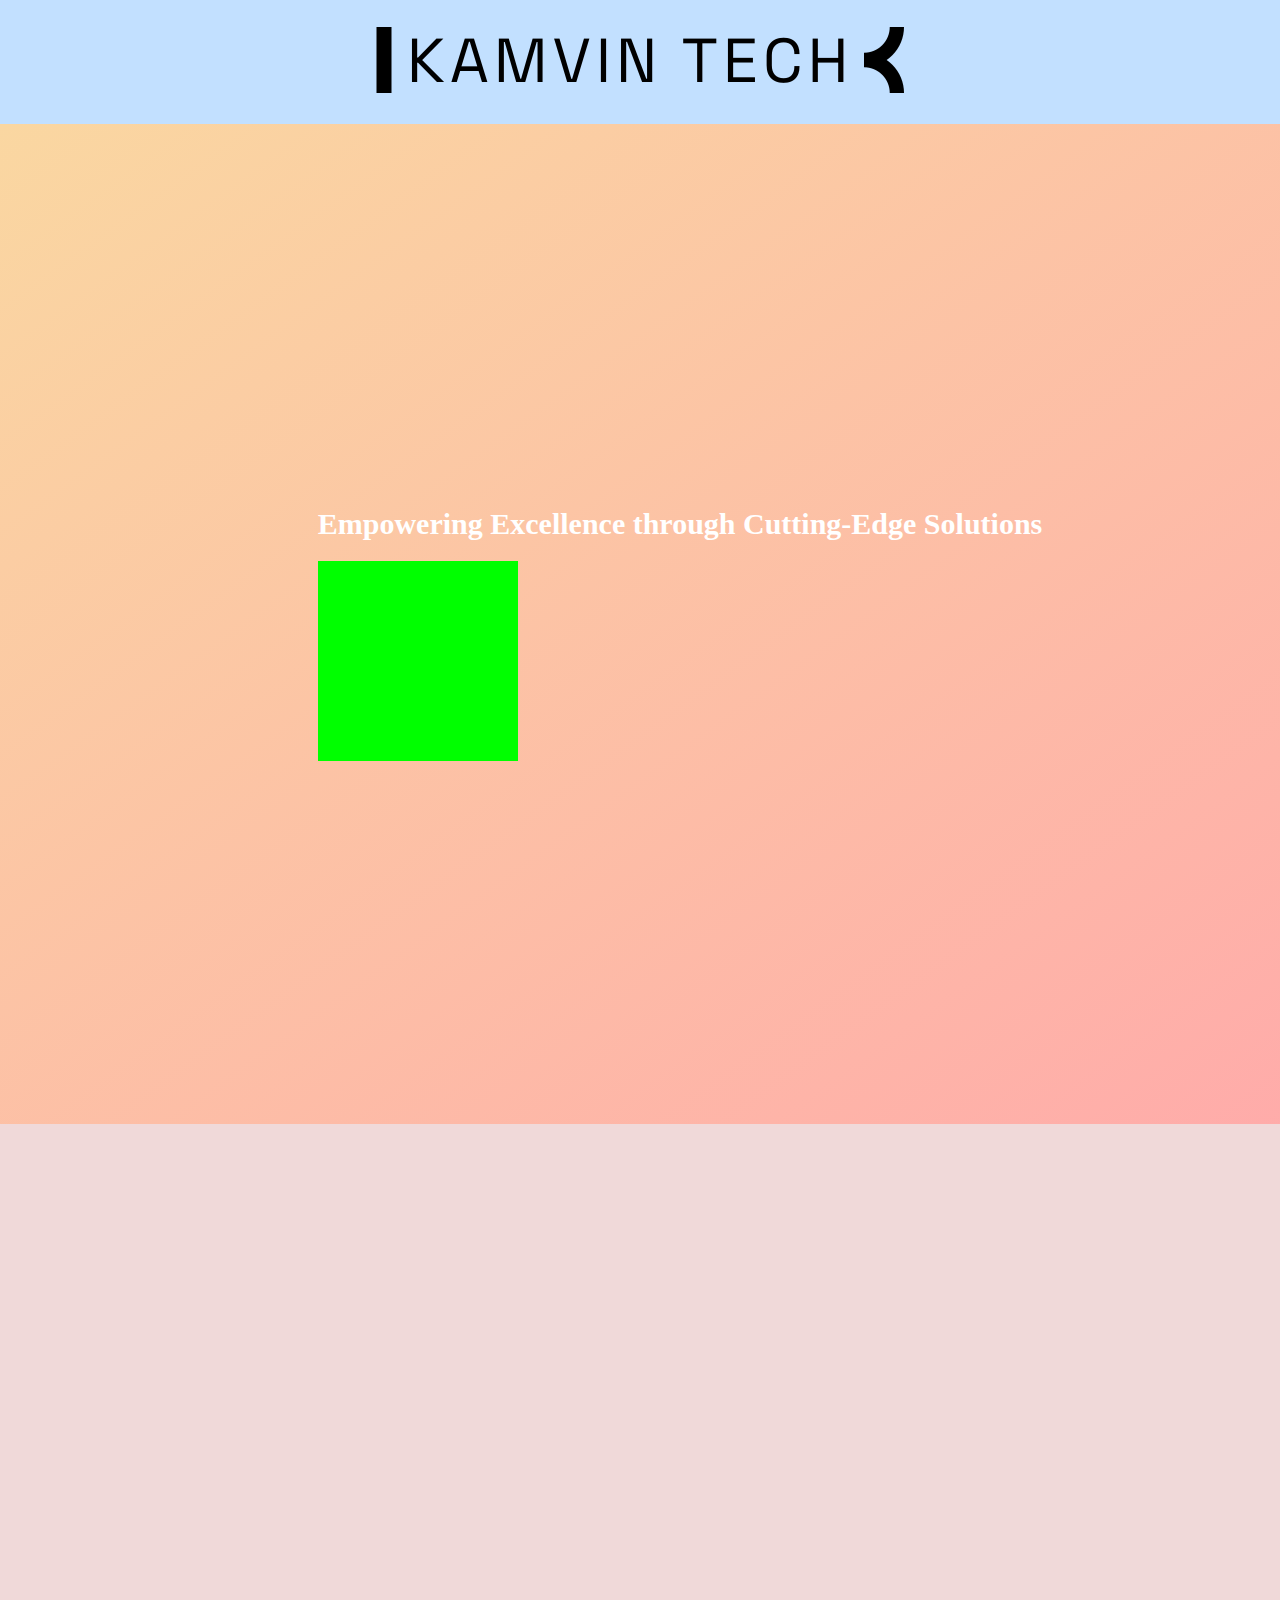
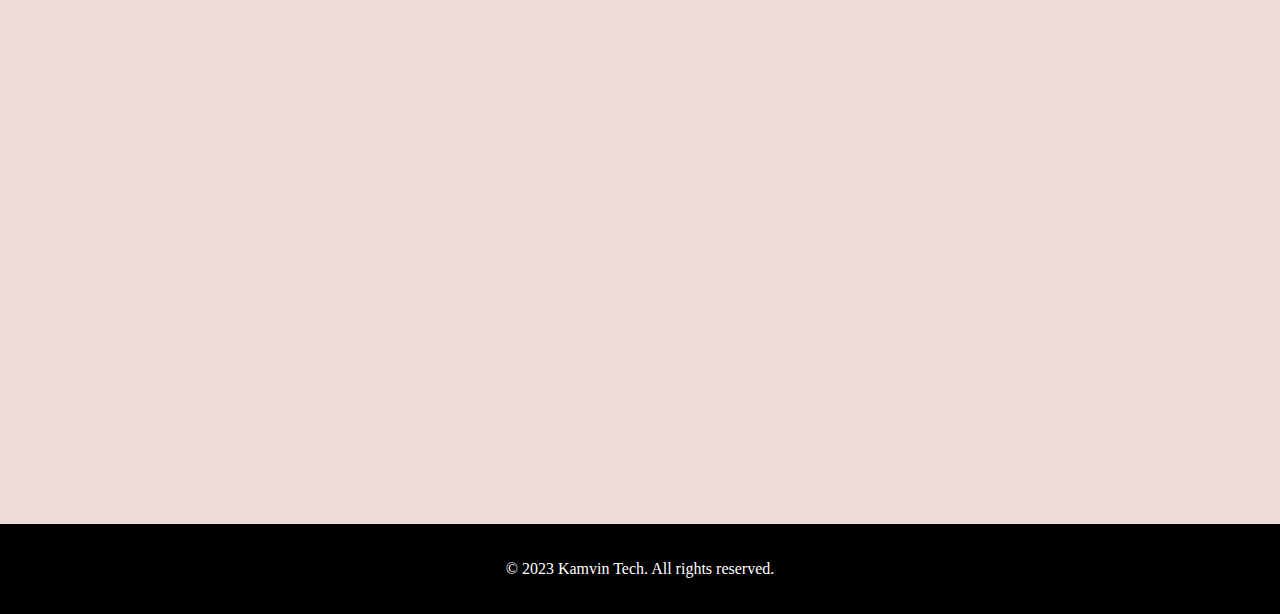
==== index.html @ fc9172c5 "commit" ====
<!DOCTYPE html>
<html lang="en">
<head>
    <meta charset="UTF-8">
    <meta http-equiv="X-UA-Compatible" content="IE=edge">
    <meta name="viewport" content="width=device-width, initial-scale=1.0">
    <link rel="stylesheet" href="design.css">
    <title>KamVin Tech</title>
</head>
<body>
    
 <header>
    <div class="logo">
        <img src="Black.png" alt="My logo">
    </div>
 </header>
 <section class="parallax">
  <div class="content">
    <h1>Empowering Excellence through Cutting-Edge Solutions</h1>
    <div class="neon-animation"></div>
  </div>
</section>

  <section>
    <!-- Section 2 content goes here -->
  </section>

    <footer>
 <p> &copy; 2023 Kamvin Tech. All rights reserved. </p>
    </footer>

</body>
</html>
---- design.css ----
/* CSS File */

/* Body Styles */
body {
  background-color: #F0D9D9; /* Pastel pink */
  margin: 0;
  padding: 0;
}

/* Header Styles */
header {
  background-color: #C2E0FF; /* Pastel blue */
  padding: 20px;
  text-align: center;
}

/* Logo Styles */
header img.logo {
  float: left;
  max-width: 100%;
}

/* Parallax Styles */
.parallax {
  background: linear-gradient(to bottom right, #FAD7A1, #FFAAAA);
  height: 100vh; /* Set height to 100% of viewport height */
  width: 100vw; /* Set width to 100% of viewport width */
  display: flex;
  align-items: center;
  justify-content: center;
}

/* Section Content Styles */
.parallax .content {
  text-align: right;
  padding-right: 20px;
  color: white;
}

.parallax h1 {
  font-size: 30px;
}

/* Neon Animation Styles */
.neon-animation {
  width: 200px;
  height: 200px;
  background-color: #00FF00; /* Neon green */
  animation: neon-glow 1.5s ease-in-out infinite alternate;
}

@keyframes neon-glow {
  from {
    box-shadow: 0 0 10px #00FF00, 0 0 20px #00FF00, 0 0 30px #00FF00, 0 0 40px #00FF00, 0 0 50px #00FF00, 0 0 60px #00FF00, 0 0 70px #00FF00;
  }
  to {
    box-shadow: 0 0 20px #00FF00, 0 0 30px #00FF00, 0 0 40px #00FF00, 0 0 50px #00FF00, 0 0 60px #00FF00, 0 0 70px #00FF00, 0 0 80px #00FF00;
  }
}

/* Section Styles */
section {
  padding: 50px;
  text-align: center;
  height: 100vh; /* Set height to 100% of viewport height */
  width: 100vw; /* Set width to 100% of viewport width */
}

/* Footer Styles */
footer {
  background-color: black;
  color: white;
  padding: 20px;
  text-align: center;
}
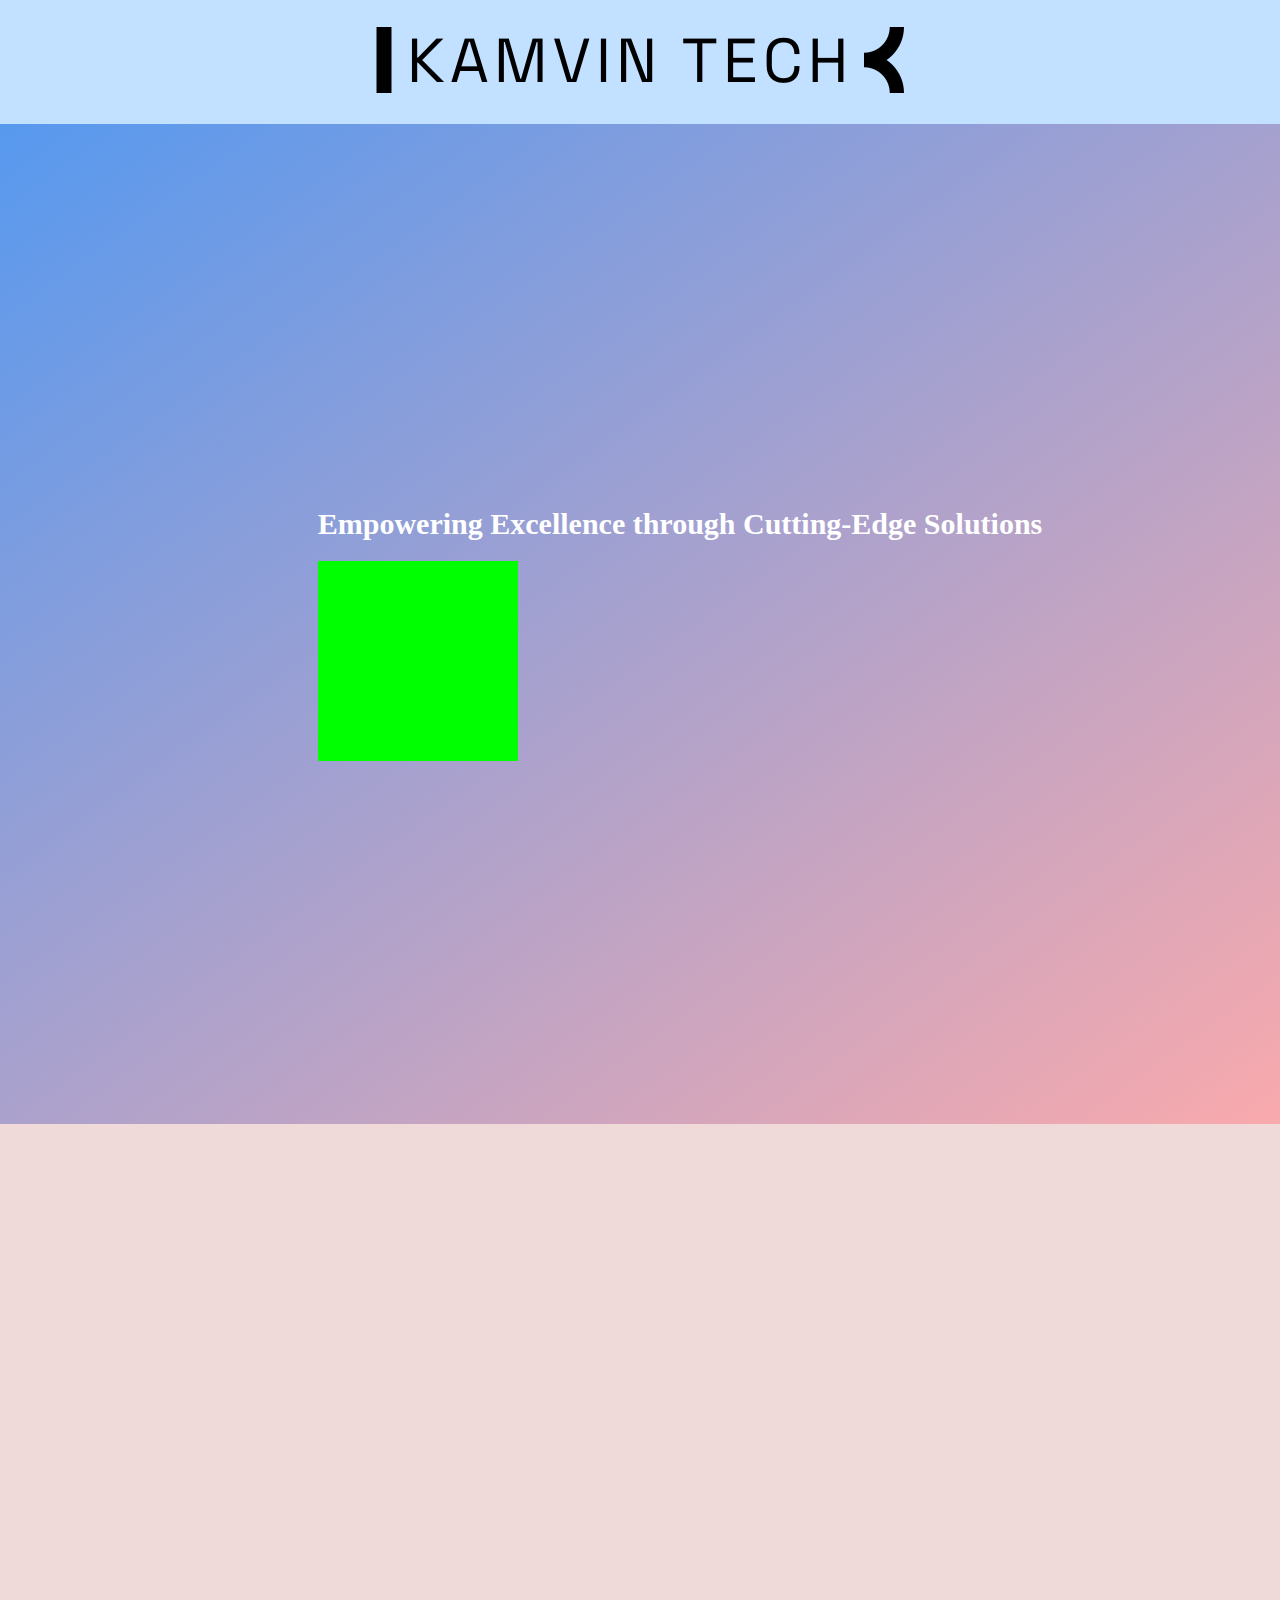
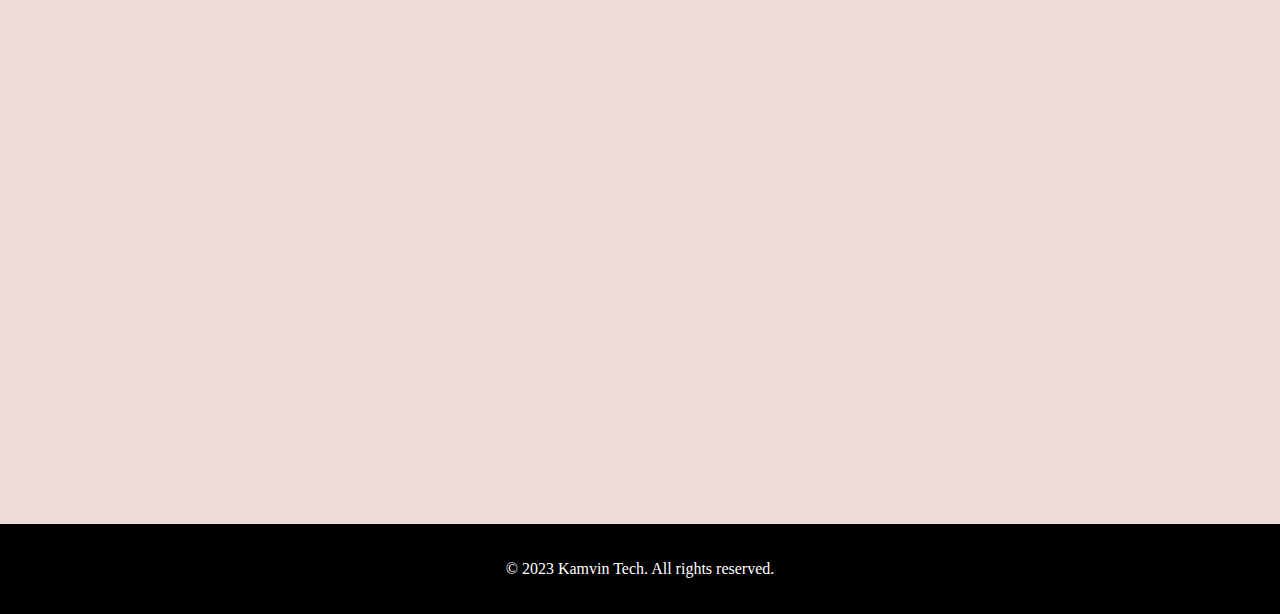
==== commit 74b09afc: "commit" ====
--- a/index.html
+++ b/index.html
@@ -5,6 +5,7 @@
     <meta http-equiv="X-UA-Compatible" content="IE=edge">
     <meta name="viewport" content="width=device-width, initial-scale=1.0">
     <link rel="stylesheet" href="design.css">
+    <script src="base.js"></script>
     <title>KamVin Tech</title>
 </head>
 <body>
--- a/design.css
+++ b/design.css
@@ -22,12 +22,13 @@
 
 /* Parallax Styles */
 .parallax {
-  background: linear-gradient(to bottom right, #FAD7A1, #FFAAAA);
+  background: linear-gradient(to bottom right, #5799ef, #FFAAAA);
   height: 100vh; /* Set height to 100% of viewport height */
   width: 100vw; /* Set width to 100% of viewport width */
   display: flex;
   align-items: center;
   justify-content: center;
+  overflow: hidden;
 }
 
 /* Section Content Styles */
@@ -35,6 +36,14 @@
   text-align: right;
   padding-right: 20px;
   color: white;
+  opacity: 0;
+  transform: translateY(100%);
+  transition: opacity 1s ease-in-out, transform 1s ease-in-out;
+}
+
+.parallax.loaded .content {
+  opacity: 1;
+  transform: translateY(0);
 }
 
 .parallax h1 {
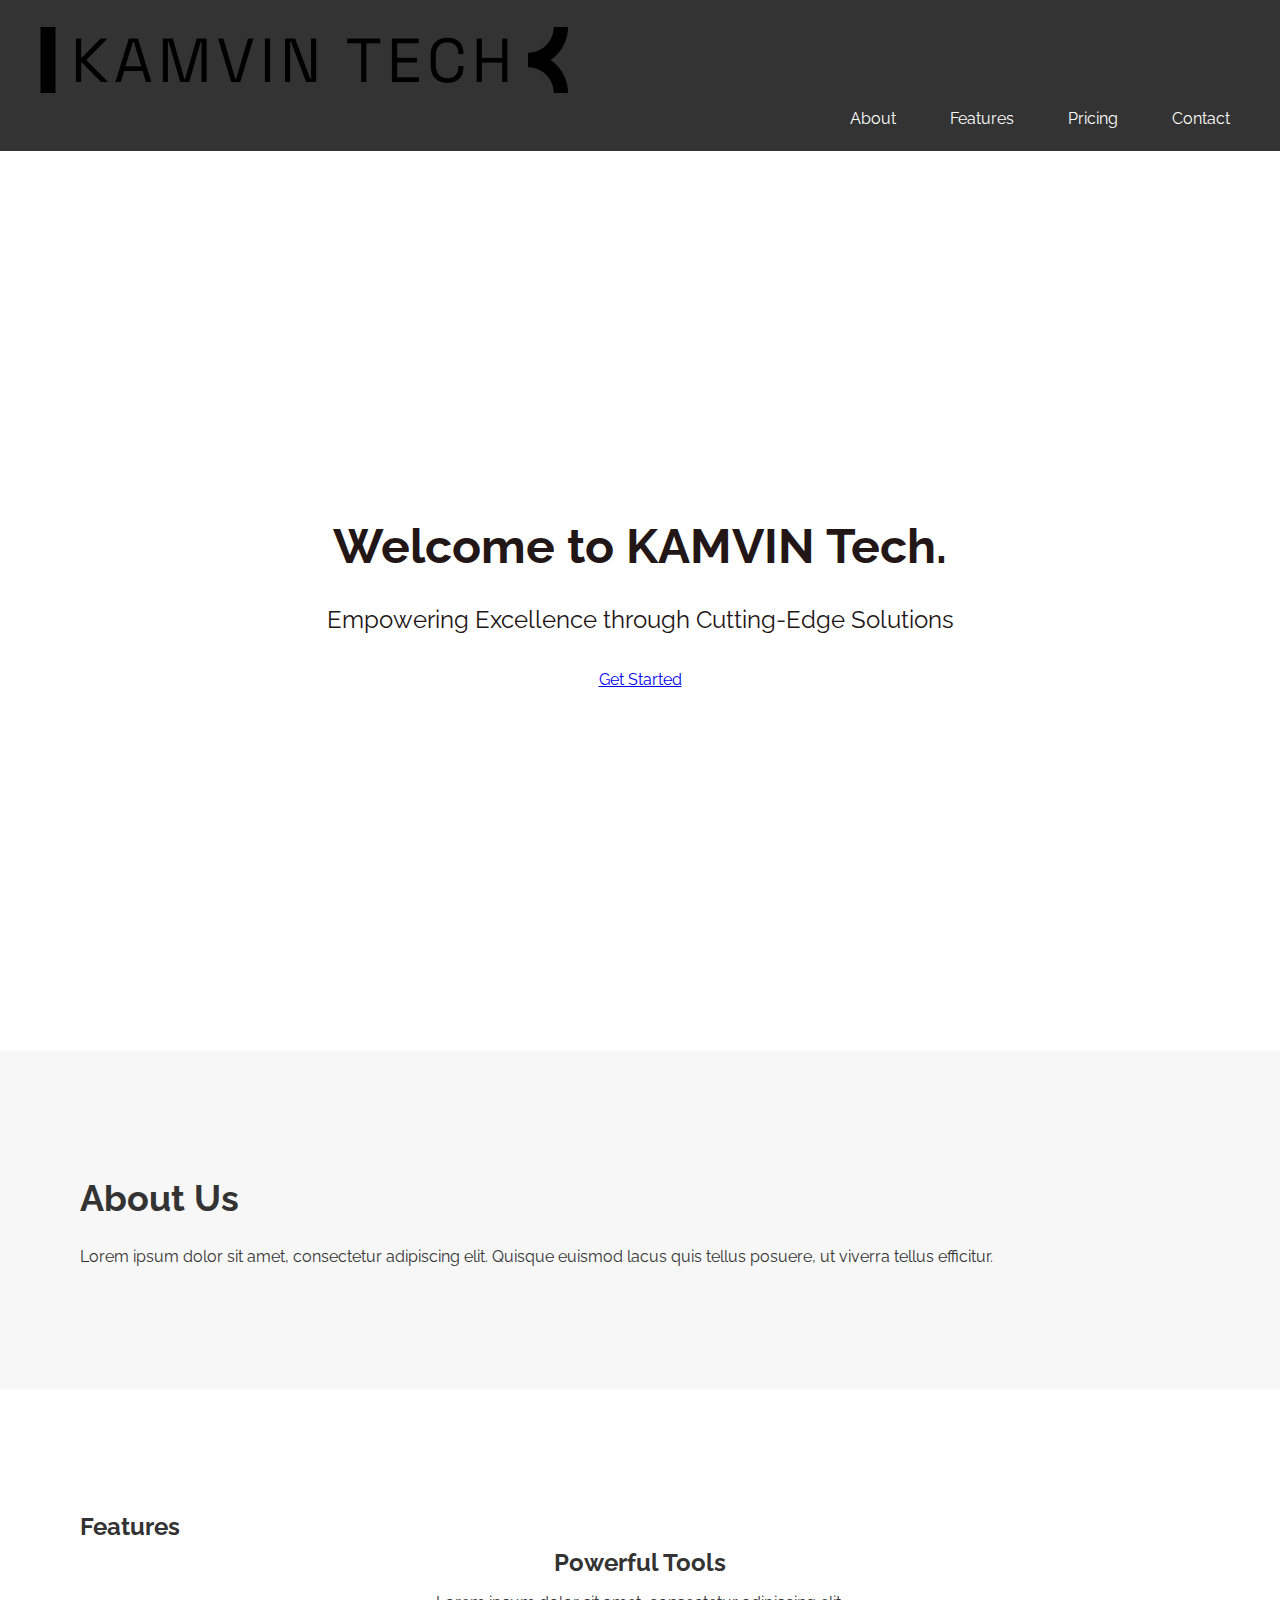
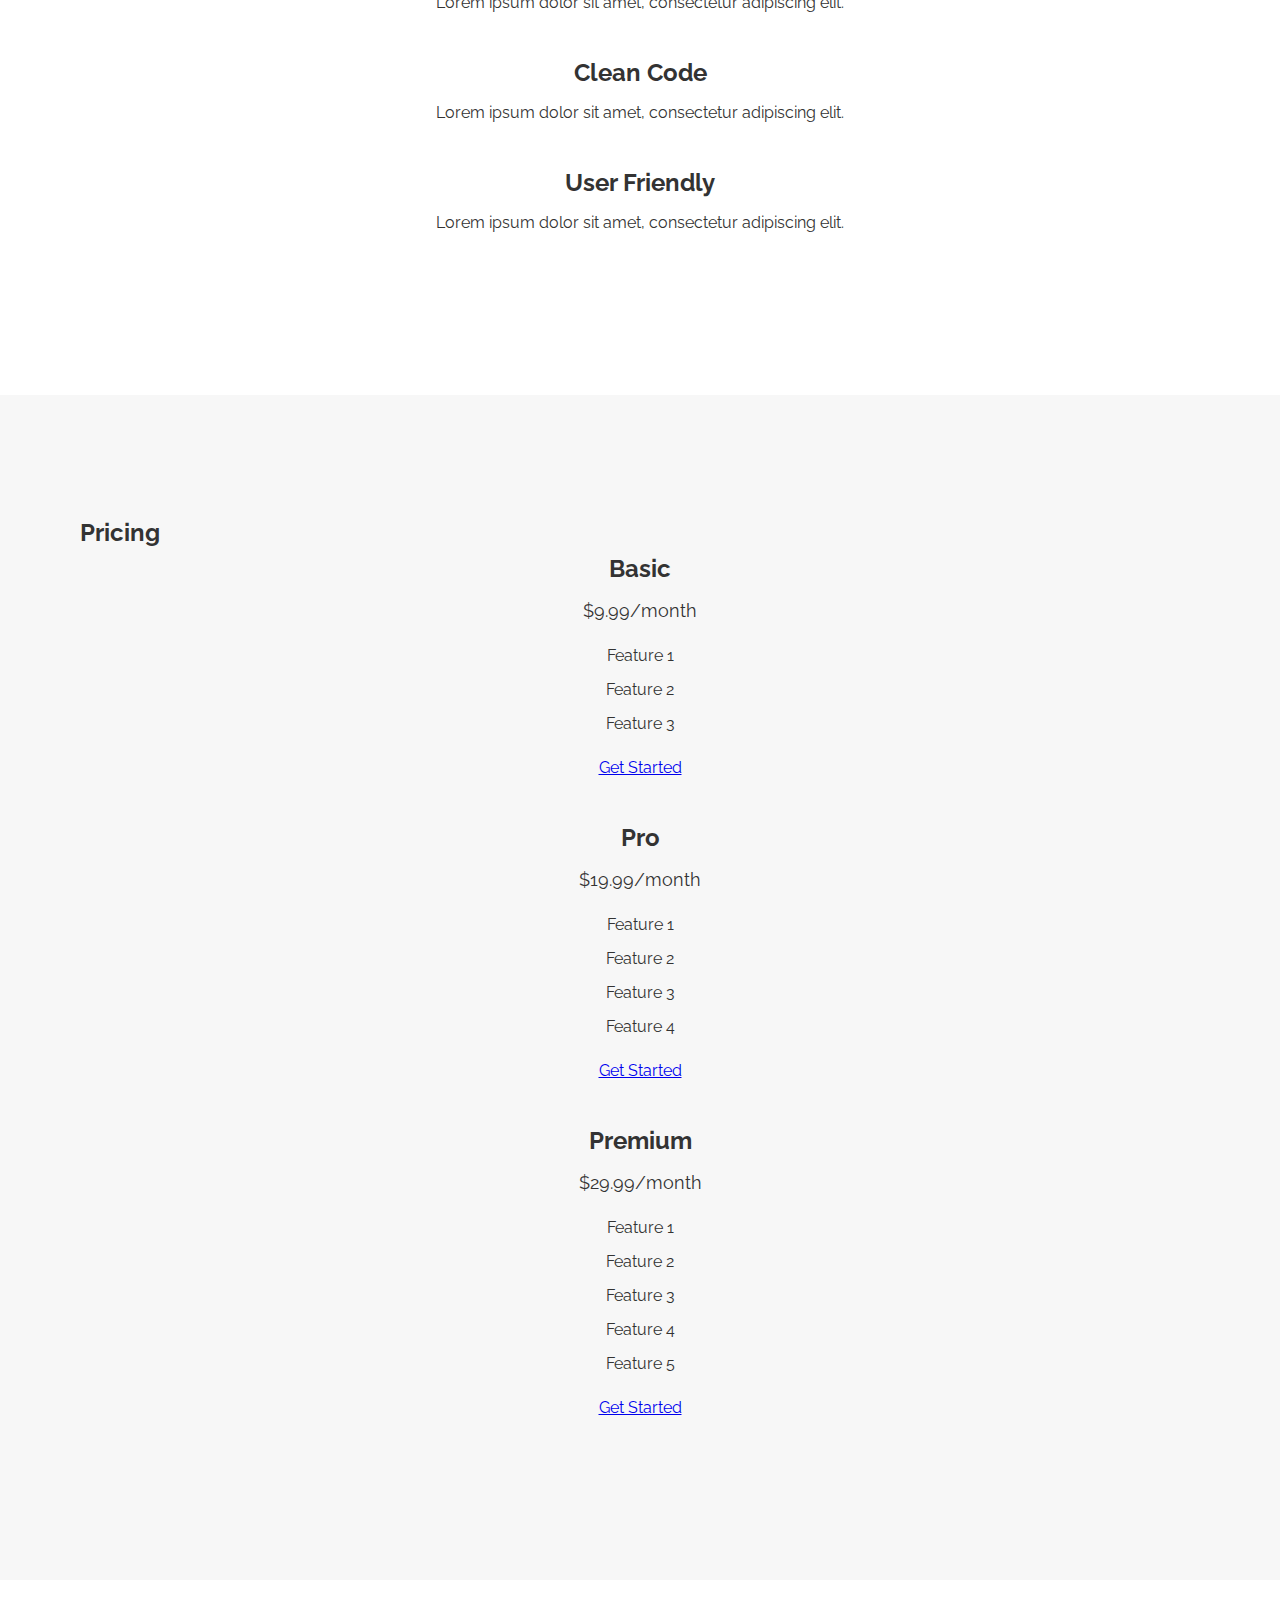
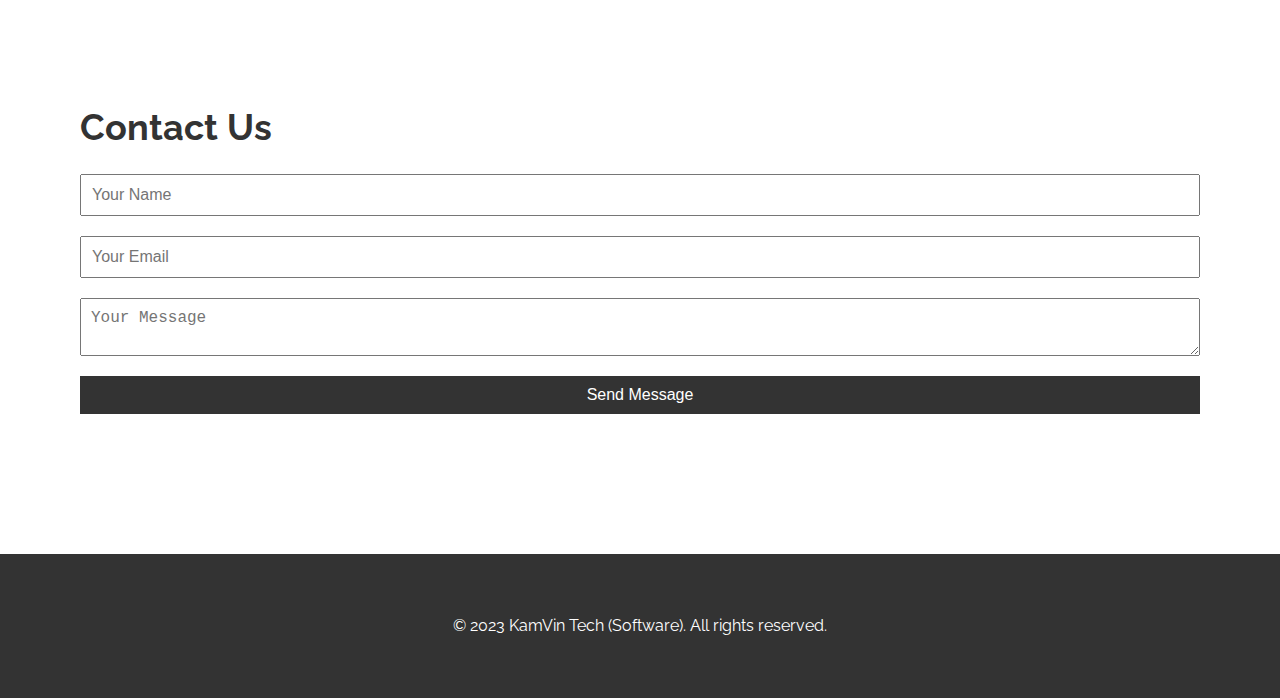
==== commit 87e46cf1: "commit" ====
--- a/index.html
+++ b/index.html
@@ -1,34 +1,119 @@
 <!DOCTYPE html>
-<html lang="en">
+<html>
 <head>
-    <meta charset="UTF-8">
-    <meta http-equiv="X-UA-Compatible" content="IE=edge">
-    <meta name="viewport" content="width=device-width, initial-scale=1.0">
-    <link rel="stylesheet" href="design.css">
-    <script src="base.js"></script>
-    <title>KamVin Tech</title>
+  <link rel="stylesheet" type="text/css" href="design.css">
+<link rel="preconnect" href="https://fonts.googleapis.com">
+<link rel="preconnect" href="https://fonts.gstatic.com" crossorigin>
+<link href="https://fonts.googleapis.com/css2?family=Raleway:wght@100;400&display=swap" rel="stylesheet">
 </head>
 <body>
-    
- <header>
+  <header>
     <div class="logo">
-        <img src="Black.png" alt="My logo">
+      <img src="Black.png" alt="my logo" height="auto" width="auto">
     </div>
- </header>
- <section class="parallax">
-  <div class="content">
-    <h1>Empowering Excellence through Cutting-Edge Solutions</h1>
-    <div class="neon-animation"></div>
-  </div>
-</section>
+    <nav>
+      <ul>
+        <li><a href="#about">About</a></li>
+        <li><a href="#features">Features</a></li>
+        <li><a href="#pricing">Pricing</a></li>
+        <li><a href="#contact">Contact</a></li>
+      </ul>
+    </nav>
+  </header>
 
-  <section>
-    <!-- Section 2 content goes here -->
+  <section id="hero">
+    <div class="hero-content">
+      <h1>Welcome to KAMVIN Tech.</h1>
+      <p>Empowering Excellence through Cutting-Edge Solutions</p>
+      <a href="#contact" class="btn">Get Started</a>
+    </div>
   </section>
 
-    <footer>
- <p> &copy; 2023 Kamvin Tech. All rights reserved. </p>
-    </footer>
+  <section id="about">
+    <div class="container">
+      <h2>About Us</h2>
+      <p>Lorem ipsum dolor sit amet, consectetur adipiscing elit. Quisque euismod lacus quis tellus posuere, ut viverra tellus efficitur.</p>
+    </div>
+  </section>
 
+  <section id="features">
+    <div class="container">
+      <h2>Features</h2>
+      <div class="feature">
+        <i class="fas fa-cogs"></i>
+        <h3>Powerful Tools</h3>
+        <p>Lorem ipsum dolor sit amet, consectetur adipiscing elit.</p>
+      </div>
+      <div class="feature">
+        <i class="fas fa-code"></i>
+        <h3>Clean Code</h3>
+        <p>Lorem ipsum dolor sit amet, consectetur adipiscing elit.</p>
+      </div>
+      <div class="feature">
+        <i class="fas fa-users"></i>
+        <h3>User Friendly</h3>
+        <p>Lorem ipsum dolor sit amet, consectetur adipiscing elit.</p>
+      </div>
+    </div>
+  </section>
+
+  <section id="pricing">
+    <div class="container">
+      <h2>Pricing</h2>
+      <div class="pricing-card">
+        <h3>Basic</h3>
+        <p>$9.99/month</p>
+        <ul>
+          <li>Feature 1</li>
+          <li>Feature 2</li>
+          <li>Feature 3</li>
+        </ul>
+        <a href="#contact" class="btn">Get Started</a>
+      </div>
+      <div class="pricing-card">
+        <h3>Pro</h3>
+        <p>$19.99/month</p>
+        <ul>
+          <li>Feature 1</li>
+          <li>Feature 2</li>
+          <li>Feature 3</li>
+          <li>Feature 4</li>
+        </ul>
+        <a href="#contact" class="btn">Get Started</a>
+      </div>
+      <div class="pricing-card">
+        <h3>Premium</h3>
+        <p>$29.99/month</p>
+        <ul>
+          <li>Feature 1</li>
+          <li>Feature 2</li>
+          <li>Feature 3</li>
+          <li>Feature 4</li>
+          <li>Feature 5</li>
+        </ul>
+        <a href="#contact" class="btn">Get Started</a>
+      </div>
+    </div>
+  </section>
+
+  <section id="contact">
+    <div class="container">
+      <h2>Contact Us</h2>
+      <form>
+        <input type="text" name="name" placeholder="Your Name">
+        <input type="email" name="email" placeholder="Your Email">
+        <textarea name="message" placeholder="Your Message"></textarea>
+        <input type="submit" value="Send Message" class="btn">
+      </form>
+    </div>
+  </section>
+
+  <footer>
+    <div class="container">
+      <p>&copy; 2023 KamVin Tech (Software). All rights reserved.</p>
+    </div>
+  </footer>
+
+  <script src="base.js"></script>
 </body>
 </html>
--- a/design.css
+++ b/design.css
@@ -1,84 +1,177 @@
 /* CSS File */
 
-/* Body Styles */
-body {
-  background-color: #F0D9D9; /* Pastel pink */
+/* Reset Styles */
+* {
   margin: 0;
   padding: 0;
+  box-sizing: border-box;
+}
+
+/* Global Styles */
+body {
+  /*font-family: 'Raleway', sans-serif; */
+  font-family: 'Raleway', sans-serif;;
+  font-size: 16px;
+  line-height: 1.5;
+  color: #333;
+}
+h1{
+
+  font-size:45px;
+  font-weight: bold;
+
+}
+
+.container {
+  max-width: 1200px;
+  margin: 0 auto;
+  padding: 40px;
 }
 
 /* Header Styles */
 header {
-  background-color: #C2E0FF; /* Pastel blue */
+  background-color: #333;
   padding: 20px;
-  text-align: center;
+}
+nav {
+  display: flex;
+  justify-content: flex-end;
+}
+nav ul {
+  list-style-type: none;
 }
 
-/* Logo Styles */
-header img.logo {
-  float: left;
-  max-width: 100%;
+nav ul li {
+  display: inline;
+  margin-right: 10px;
+  padding: 20px;
+}
+nav ul li:first-child {
+  margin-left: 0; /* Remove margin-left from the first menu item */
 }
 
-/* Parallax Styles */
-.parallax {
-  background: linear-gradient(to bottom right, #5799ef, #FFAAAA);
-  height: 100vh; /* Set height to 100% of viewport height */
-  width: 100vw; /* Set width to 100% of viewport width */
+nav ul li a {
+  text-decoration: none;
+  color: #fff;
+}
+
+/* Hero Section Styles */
+#hero {
+  background-color: #fff;
+  background-size: cover;
+  background-position: center;
+  height: 100vh;
   display: flex;
   align-items: center;
   justify-content: center;
-  overflow: hidden;
 }
 
-/* Section Content Styles */
-.parallax .content {
-  text-align: right;
-  padding-right: 20px;
-  color: white;
-  opacity: 0;
-  transform: translateY(100%);
-  transition: opacity 1s ease-in-out, transform 1s ease-in-out;
+.hero-content {
+  text-align: center;
+  color: #221616;
 }
 
-.parallax.loaded .content {
-  opacity: 1;
-  transform: translateY(0);
+.hero-content h1 {
+  font-size: 48px;
+  margin-bottom: 20px;
 }
 
-.parallax h1 {
-  font-size: 30px;
+.hero-content p {
+  font-size: 24px;
+  margin-bottom: 30px;
 }
 
-/* Neon Animation Styles */
-.neon-animation {
-  width: 200px;
-  height: 200px;
-  background-color: #00FF00; /* Neon green */
-  animation: neon-glow 1.5s ease-in-out infinite alternate;
+/* About Section Styles */
+#about {
+  background-color: #f7f7f7;
+  padding: 80px 0;
 }
 
-@keyframes neon-glow {
-  from {
-    box-shadow: 0 0 10px #00FF00, 0 0 20px #00FF00, 0 0 30px #00FF00, 0 0 40px #00FF00, 0 0 50px #00FF00, 0 0 60px #00FF00, 0 0 70px #00FF00;
-  }
-  to {
-    box-shadow: 0 0 20px #00FF00, 0 0 30px #00FF00, 0 0 40px #00FF00, 0 0 50px #00FF00, 0 0 60px #00FF00, 0 0 70px #00FF00, 0 0 80px #00FF00;
-  }
+#about h2 {
+  font-size: 36px;
+  margin-bottom: 20px;
 }
 
-/* Section Styles */
-section {
-  padding: 50px;
+/* Features Section Styles */
+#features {
+  padding: 80px 0;
+}
+
+.feature {
   text-align: center;
-  height: 100vh; /* Set height to 100% of viewport height */
-  width: 100vw; /* Set width to 100% of viewport width */
+  margin-bottom: 40px;
+}
+
+.feature i {
+  font-size: 48px;
+  margin-bottom: 20px;
+}
+
+.feature h3 {
+  font-size: 24px;
+  margin-bottom: 10px;
+}
+
+/* Pricing Section Styles */
+#pricing {
+  background-color: #f7f7f7;
+  padding: 80px 0;
+}
+
+.pricing-card {
+  text-align: center;
+  margin-bottom: 40px;
+}
+
+.pricing-card h3 {
+  font-size: 24px;
+  margin-bottom: 10px;
+}
+
+.pricing-card p {
+  font-size: 18px;
+  margin-bottom: 20px;
+}
+
+.pricing-card ul {
+  list-style-type: none;
+  margin-bottom: 20px;
+}
+
+.pricing-card ul li {
+  margin-bottom: 10px;
+}
+
+/* Contact Section Styles */
+#contact {
+  padding: 80px 0;
+}
+
+#contact h2 {
+  font-size: 36px;
+  margin-bottom: 20px;
+}
+
+form input,
+form textarea {
+  display: block;
+  width: 100%;
+  padding: 10px;
+  margin-bottom: 20px;
+  font-size: 16px;
+}
+
+form input[type="submit"] {
+  background-color: #333;
+  color: #fff;
+  border: none;
+  cursor: pointer;
 }
 
 /* Footer Styles */
 footer {
-  background-color: black;
-  color: white;
+  background-color: #333;
+  color: #fff;
   padding: 20px;
   text-align: center;
 }
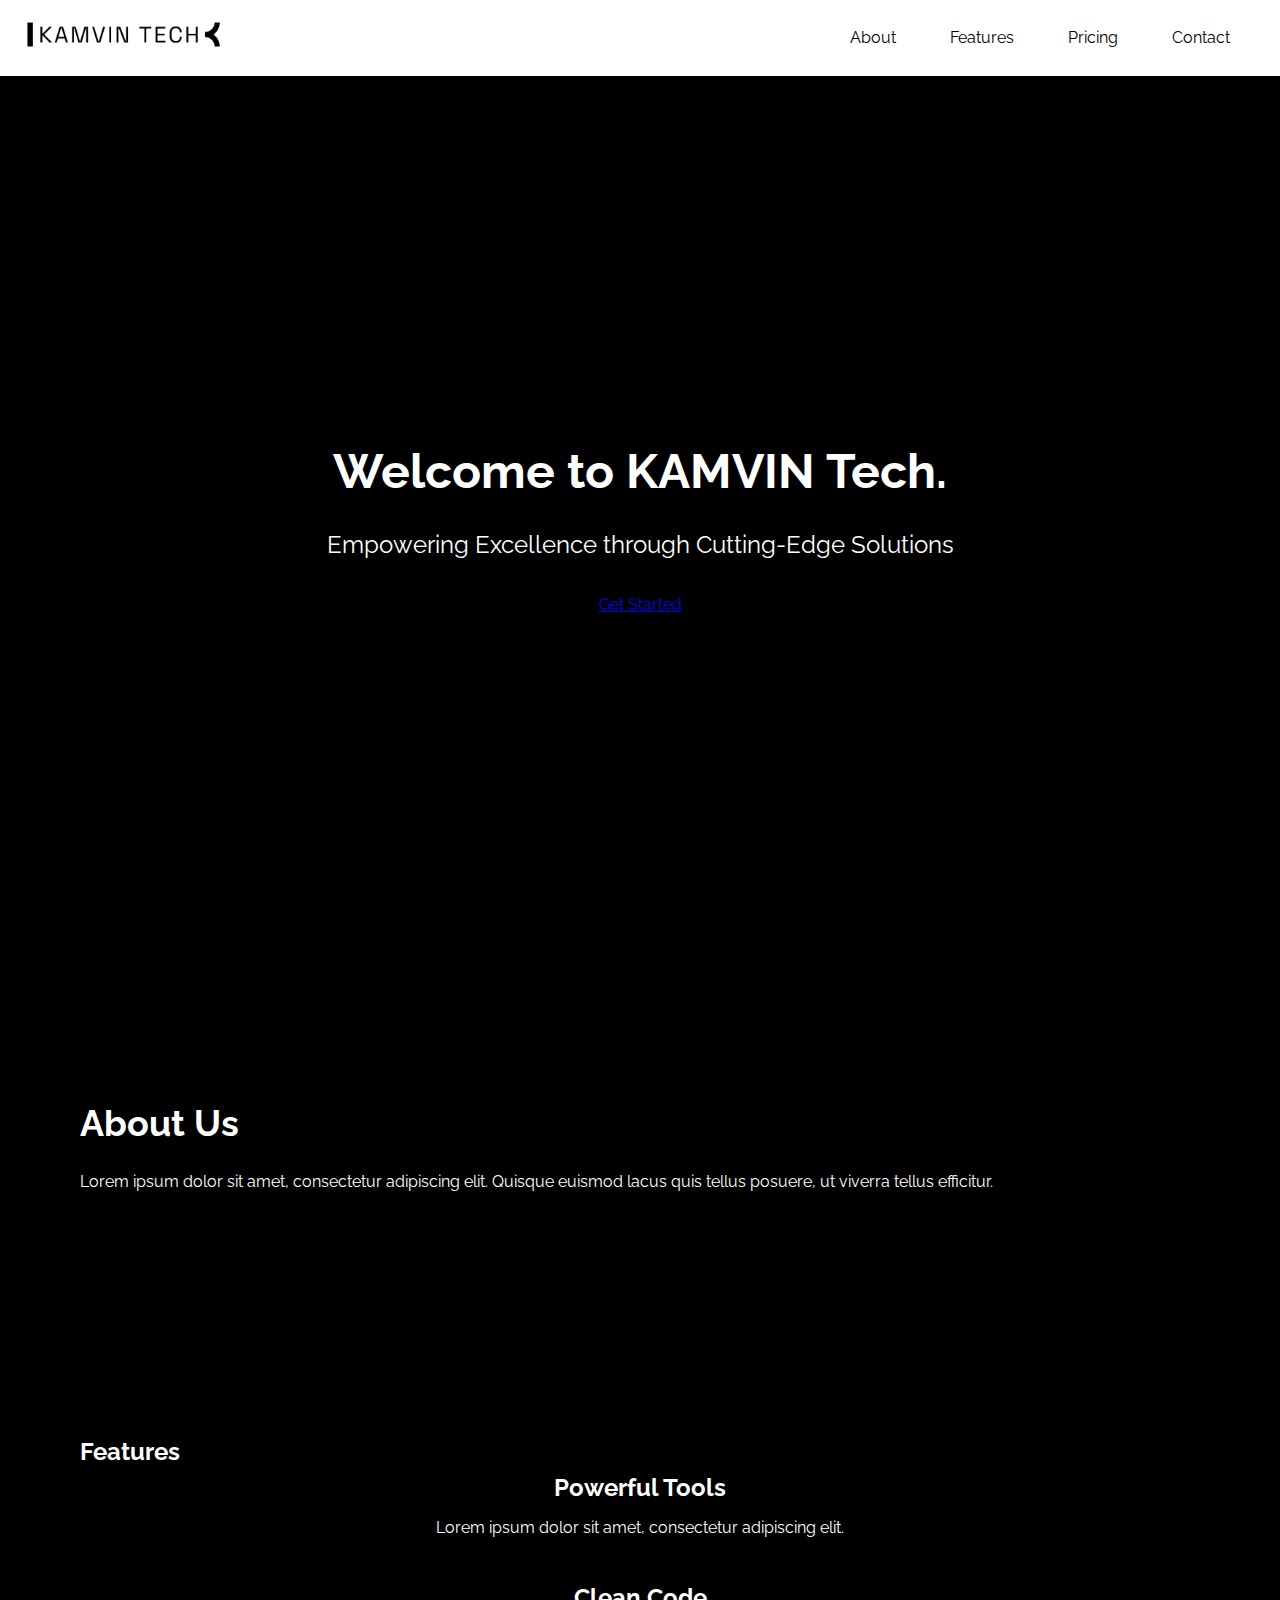
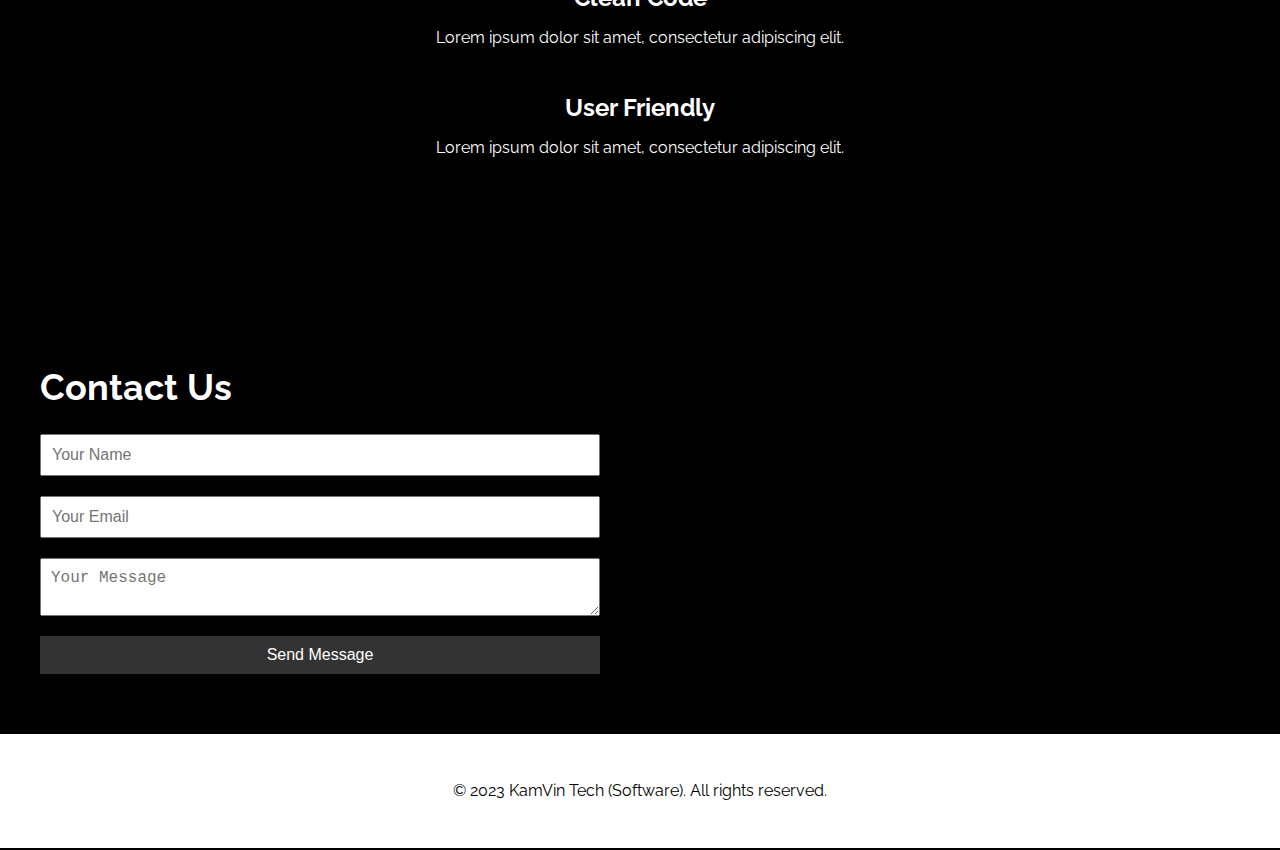
==== commit 69316b51: "commit" ====
--- a/index.html
+++ b/index.html
@@ -57,44 +57,6 @@
     </div>
   </section>
 
-  <section id="pricing">
-    <div class="container">
-      <h2>Pricing</h2>
-      <div class="pricing-card">
-        <h3>Basic</h3>
-        <p>$9.99/month</p>
-        <ul>
-          <li>Feature 1</li>
-          <li>Feature 2</li>
-          <li>Feature 3</li>
-        </ul>
-        <a href="#contact" class="btn">Get Started</a>
-      </div>
-      <div class="pricing-card">
-        <h3>Pro</h3>
-        <p>$19.99/month</p>
-        <ul>
-          <li>Feature 1</li>
-          <li>Feature 2</li>
-          <li>Feature 3</li>
-          <li>Feature 4</li>
-        </ul>
-        <a href="#contact" class="btn">Get Started</a>
-      </div>
-      <div class="pricing-card">
-        <h3>Premium</h3>
-        <p>$29.99/month</p>
-        <ul>
-          <li>Feature 1</li>
-          <li>Feature 2</li>
-          <li>Feature 3</li>
-          <li>Feature 4</li>
-          <li>Feature 5</li>
-        </ul>
-        <a href="#contact" class="btn">Get Started</a>
-      </div>
-    </div>
-  </section>
 
   <section id="contact">
     <div class="container">
--- a/design.css
+++ b/design.css
@@ -9,15 +9,16 @@
 
 /* Global Styles */
 body {
-  /*font-family: 'Raleway', sans-serif; */
-  font-family: 'Raleway', sans-serif;;
+  /*font-family: 'Inter', sans-serif; */
+  font-family: 'Raleway', sans-serif;
+  background-color: black;
+  color: white;
   font-size: 16px;
   line-height: 1.5;
-  color: #333;
 }
 h1{
 
-  font-size:45px;
+  font-size: 70px;
   font-weight: bold;
 
 }
@@ -30,13 +31,17 @@
 
 /* Header Styles */
 header {
-  background-color: #333;
+  background-color: white;
   padding: 20px;
+  display: flex;
+  align-items: center;
 }
 nav {
   display: flex;
   justify-content: flex-end;
+  flex-grow: 1;
 }
+
 nav ul {
   list-style-type: none;
 }
@@ -52,12 +57,23 @@
 
 nav ul li a {
   text-decoration: none;
-  color: #fff;
+  color: black;
+}
+
+/* Logo styling */
+
+.logo {
+  flex-grow: 1;
+
+}
+.logo img {
+  max-width: 30%;
+  height: auto;
 }
 
 /* Hero Section Styles */
 #hero {
-  background-color: #fff;
+  background-color:black;
   background-size: cover;
   background-position: center;
   height: 100vh;
@@ -68,7 +84,7 @@
 
 .hero-content {
   text-align: center;
-  color: #221616;
+  color: white;
 }
 
 .hero-content h1 {
@@ -83,7 +99,7 @@
 
 /* About Section Styles */
 #about {
-  background-color: #f7f7f7;
+  background-color: black;
   padding: 80px 0;
 }
 
@@ -112,39 +128,10 @@
   margin-bottom: 10px;
 }
 
-/* Pricing Section Styles */
-#pricing {
-  background-color: #f7f7f7;
-  padding: 80px 0;
-}
-
-.pricing-card {
-  text-align: center;
-  margin-bottom: 40px;
-}
-
-.pricing-card h3 {
-  font-size: 24px;
-  margin-bottom: 10px;
-}
-
-.pricing-card p {
-  font-size: 18px;
-  margin-bottom: 20px;
-}
-
-.pricing-card ul {
-  list-style-type: none;
-  margin-bottom: 20px;
-}
-
-.pricing-card ul li {
-  margin-bottom: 10px;
-}
-
 /* Contact Section Styles */
 #contact {
-  padding: 80px 0;
+  padding: 50 0;
+  max-width: 50%;
 }
 
 #contact h2 {
@@ -170,8 +157,8 @@
 
 /* Footer Styles */
 footer {
-  background-color: #333;
-  color: #fff;
-  padding: 20px;
+  background-color:white;
+  color:black;
+  padding: 5px;
   text-align: center;
 }
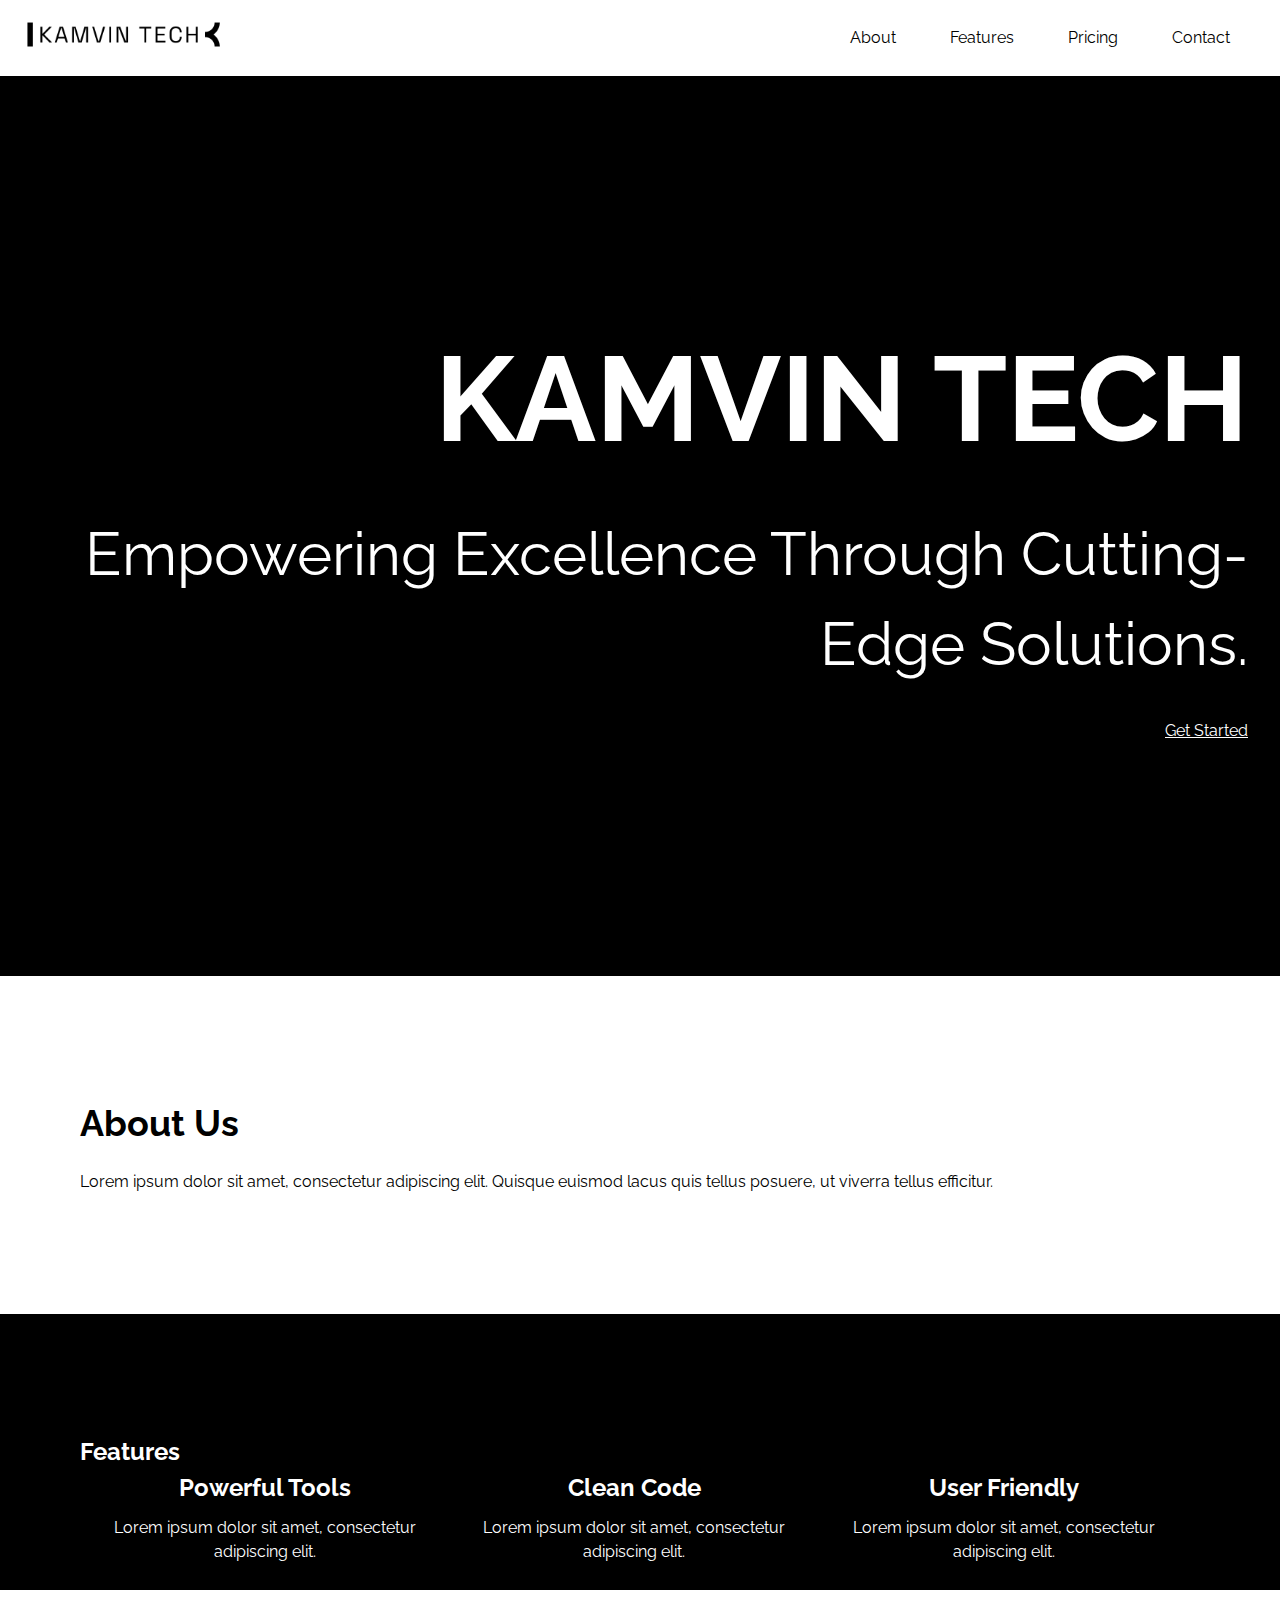
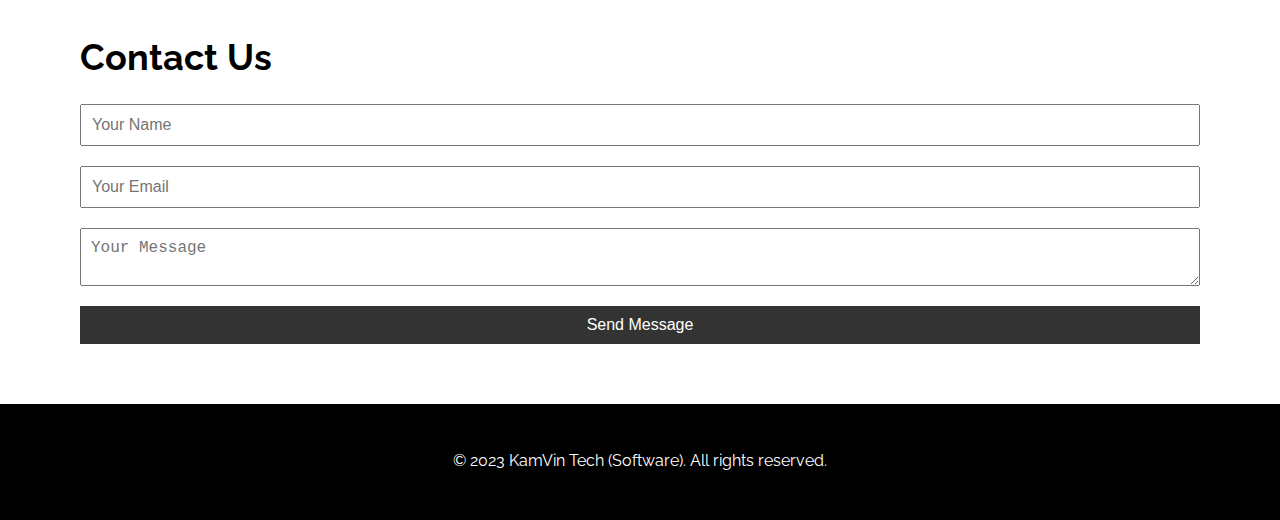
==== commit ce476fe6: "commit" ====
--- a/index.html
+++ b/index.html
@@ -23,8 +23,8 @@
 
   <section id="hero">
     <div class="hero-content">
-      <h1>Welcome to KAMVIN Tech.</h1>
-      <p>Empowering Excellence through Cutting-Edge Solutions</p>
+      <h1>KAMVIN TECH</h1>
+      <p>Empowering Excellence Through Cutting-Edge Solutions.</p>
       <a href="#contact" class="btn">Get Started</a>
     </div>
   </section>
--- a/design.css
+++ b/design.css
@@ -20,6 +20,7 @@
 
   font-size: 70px;
   font-weight: bold;
+  text-align: right;
 
 }
 
@@ -83,23 +84,30 @@
 }
 
 .hero-content {
-  text-align: center;
+  text-align: right;
   color: white;
+  padding-right: 2em;
 }
 
 .hero-content h1 {
-  font-size: 48px;
+  font-size: 120px;
   margin-bottom: 20px;
+
 }
 
 .hero-content p {
-  font-size: 24px;
+  font-size: 60px;
   margin-bottom: 30px;
+}
+
+.hero-content a{
+  color: white;
 }
 
 /* About Section Styles */
 #about {
-  background-color: black;
+  background-color: white;
+  color: black;
   padding: 80px 0;
 }
 
@@ -116,6 +124,11 @@
 .feature {
   text-align: center;
   margin-bottom: 40px;
+  box-sizing: border-box;
+  float:left;
+  width: 33%;
+  padding: 0 15px;
+  
 }
 
 .feature i {
@@ -130,8 +143,10 @@
 
 /* Contact Section Styles */
 #contact {
+  background-color: white;
+  color: black;
   padding: 50 0;
-  max-width: 50%;
+  max-width: 100%;
 }
 
 #contact h2 {
@@ -157,8 +172,8 @@
 
 /* Footer Styles */
 footer {
-  background-color:white;
-  color:black;
+  background-color:black;
+  color:white;
   padding: 5px;
   text-align: center;
 }
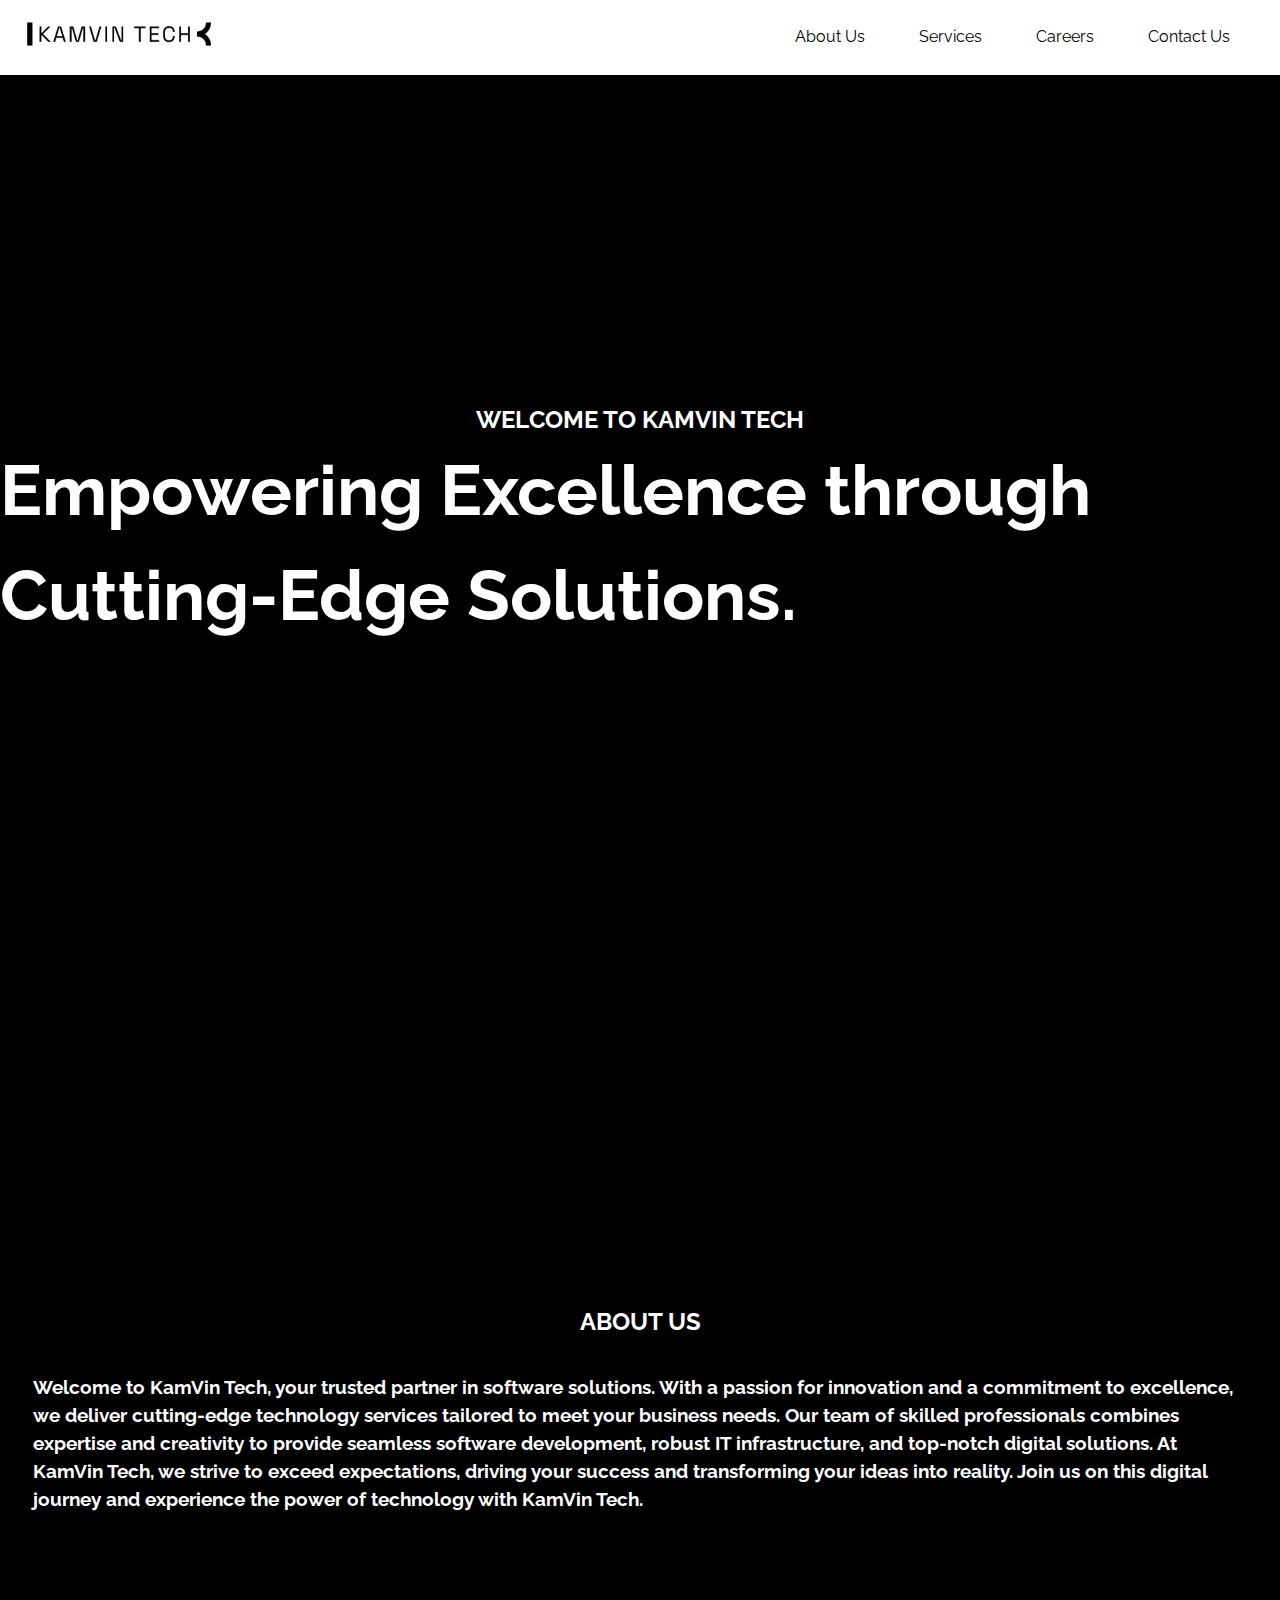
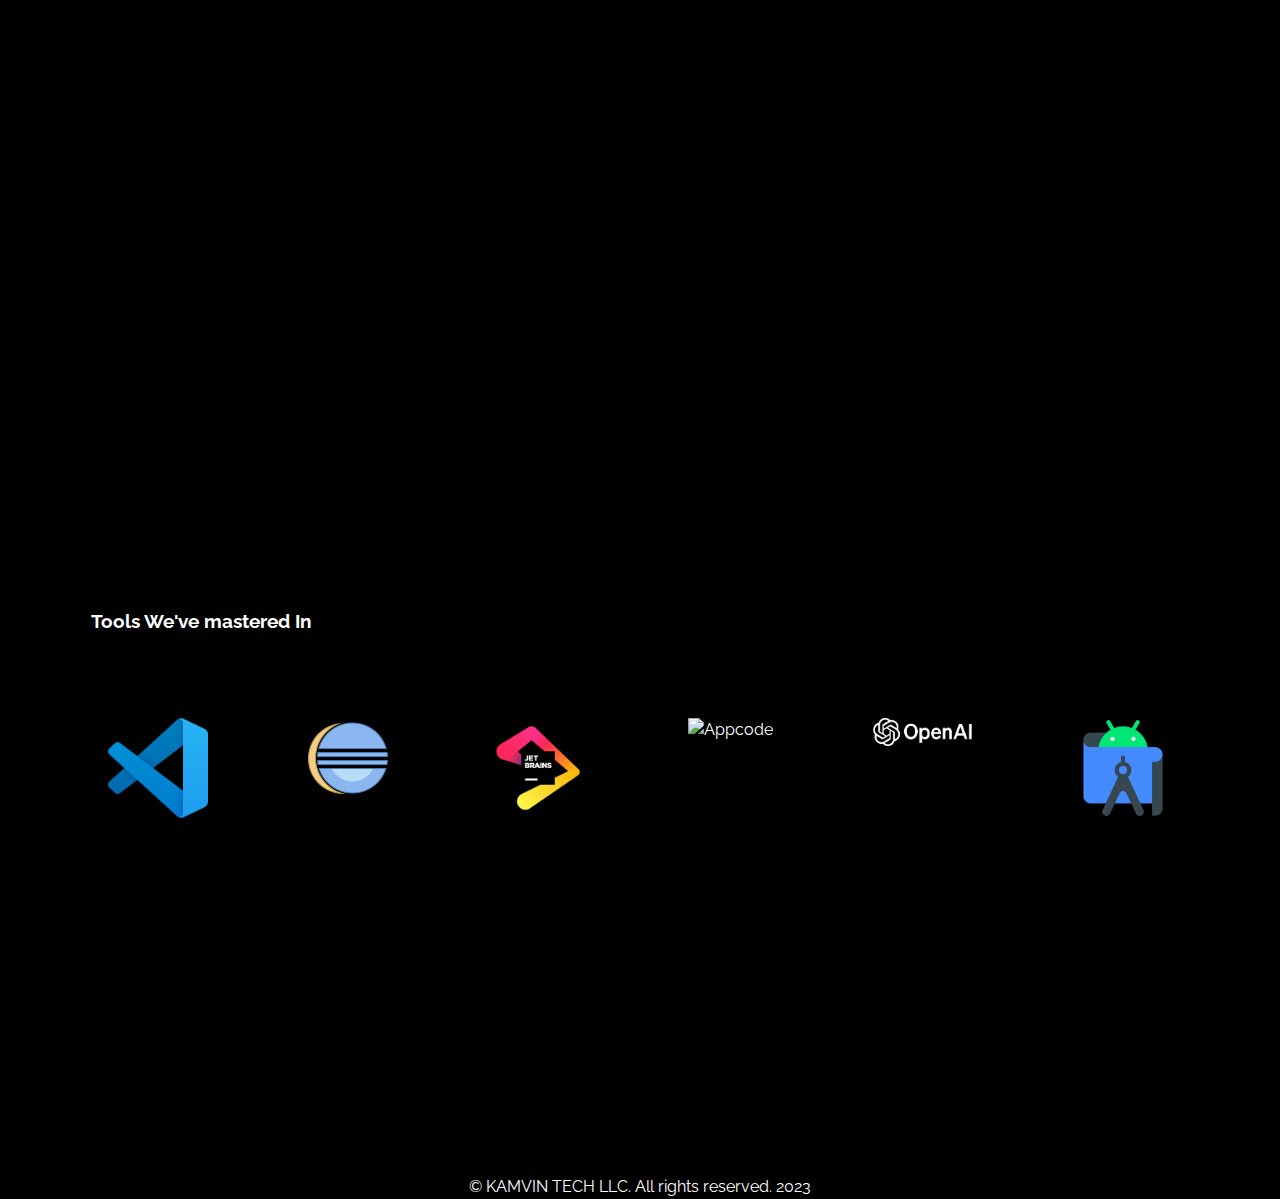
==== commit df45ee4f: "commit" ====
--- a/index.html
+++ b/index.html
@@ -1,10 +1,13 @@
 <!DOCTYPE html>
 <html>
 <head>
+  <meta charset="UTF-8">
+  <meta name="viewport" content="width=device-width, initial-scale=1.0">
   <link rel="stylesheet" type="text/css" href="design.css">
 <link rel="preconnect" href="https://fonts.googleapis.com">
 <link rel="preconnect" href="https://fonts.gstatic.com" crossorigin>
 <link href="https://fonts.googleapis.com/css2?family=Raleway:wght@100;400&display=swap" rel="stylesheet">
+<script src="base.js"></script>
 </head>
 <body>
   <header>
@@ -13,69 +16,53 @@
     </div>
     <nav>
       <ul>
-        <li><a href="#about">About</a></li>
-        <li><a href="#features">Features</a></li>
-        <li><a href="#pricing">Pricing</a></li>
-        <li><a href="#contact">Contact</a></li>
+        <li><a href="#about">About Us</a></li>
+        <li><a href="#services">Services</a></li>
+        <li><a href="#Careers">Careers</a></li>
+        <li><a href="#contact">Contact Us</a></li>
       </ul>
     </nav>
   </header>
 
-  <section id="hero">
-    <div class="hero-content">
-      <h1>KAMVIN TECH</h1>
-      <p>Empowering Excellence Through Cutting-Edge Solutions.</p>
-      <a href="#contact" class="btn">Get Started</a>
+  <section class="hidden">
+    <h2>WELCOME TO KAMVIN TECH</h2>
+    <h1>Empowering Excellence through Cutting-Edge Solutions.</h1>
     </div>
   </section>
 
-  <section id="about">
-    <div class="container">
-      <h2>About Us</h2>
-      <p>Lorem ipsum dolor sit amet, consectetur adipiscing elit. Quisque euismod lacus quis tellus posuere, ut viverra tellus efficitur.</p>
-    </div>
-  </section>
-
-  <section id="features">
-    <div class="container">
-      <h2>Features</h2>
-      <div class="feature">
-        <i class="fas fa-cogs"></i>
-        <h3>Powerful Tools</h3>
-        <p>Lorem ipsum dolor sit amet, consectetur adipiscing elit.</p>
-      </div>
-      <div class="feature">
-        <i class="fas fa-code"></i>
-        <h3>Clean Code</h3>
-        <p>Lorem ipsum dolor sit amet, consectetur adipiscing elit.</p>
-      </div>
-      <div class="feature">
-        <i class="fas fa-users"></i>
-        <h3>User Friendly</h3>
-        <p>Lorem ipsum dolor sit amet, consectetur adipiscing elit.</p>
-      </div>
-    </div>
+  <section class="hidden">
+    <h2>ABOUT US</h2>
+    <h3>Welcome to KamVin Tech, your trusted partner in software solutions.
+       With a passion for innovation and a commitment to excellence, we deliver cutting-edge technology services tailored to meet your business needs.
+       Our team of skilled professionals combines expertise and creativity to provide seamless software development, robust IT infrastructure, and top-notch digital solutions.
+       At KamVin Tech, we strive to exceed expectations, driving your success and transforming your ideas into reality. Join us on this digital journey and experience the power of technology with KamVin Tech.</h3>
+    </div>  
   </section>
 
 
-  <section id="contact">
+  <Section>
     <div class="container">
-      <h2>Contact Us</h2>
-      <form>
-        <input type="text" name="name" placeholder="Your Name">
-        <input type="email" name="email" placeholder="Your Email">
-        <textarea name="message" placeholder="Your Message"></textarea>
-        <input type="submit" value="Send Message" class="btn">
-      </form>
+
+      <h3>Tools We've mastered In</h3>
+      <ul>
+        <li><img src="vscode.png" alt="Visual Code"></li>
+        <li><img src="eclipse.png" alt="Eclipse"></li>
+        <li><img src="jb_beam.png" alt="JetBrains"></li>
+        <li><img src="AppCode.svg" alt="Appcode"></li>
+        <li><img src="openai.png" alt="openAI" width="280px"></li>
+        <li><img src="AndroidStudio.png" alt="Studio"></li>
+
+      </ul>
+
     </div>
-  </section>
+  </Section>
 
-  <footer>
-    <div class="container">
-      <p>&copy; 2023 KamVin Tech (Software). All rights reserved.</p>
-    </div>
-  </footer>
 
-  <script src="base.js"></script>
+<footer>
+  <div class="Footer">
+<p>&copy; KAMVIN TECH LLC. All rights reserved. 2023 </p>
+  </div>
+</footer>
+    
 </body>
-</html>
+</html>--- a/design.css
+++ b/design.css
@@ -4,7 +4,7 @@
 * {
   margin: 0;
   padding: 0;
-  box-sizing: border-box;
+
 }
 
 /* Global Styles */
@@ -15,19 +15,6 @@
   color: white;
   font-size: 16px;
   line-height: 1.5;
-}
-h1{
-
-  font-size: 70px;
-  font-weight: bold;
-  text-align: right;
-
-}
-
-.container {
-  max-width: 1200px;
-  margin: 0 auto;
-  padding: 40px;
 }
 
 /* Header Styles */
@@ -72,108 +59,40 @@
   height: auto;
 }
 
-/* Hero Section Styles */
-#hero {
-  background-color:black;
-  background-size: cover;
-  background-position: center;
-  height: 100vh;
-  display: flex;
+section{
+
+  display: grid;
+  place-items: center;
+  align-content: center;
+  min-height: 100vh;
   align-items: center;
-  justify-content: center;
 }
 
-.hero-content {
-  text-align: right;
-  color: white;
-  padding-right: 2em;
+h1{
+  font-size: 70px;
+  font-weight:bold;
 }
 
-.hero-content h1 {
-  font-size: 120px;
-  margin-bottom: 20px;
+h3{
+  padding: 3px;
+  margin: 30px;
+  place-content: center;
+}
+
+ul img{
+  max-width: 100px;
+  max-height: 100px;
 
 }
+ .container ul li{
 
-.hero-content p {
-  font-size: 60px;
-  margin-bottom: 30px;
-}
+  float: left;
+  place-content: center;
+  margin: 50px;
+  list-style-type:none;;
+ }
 
-.hero-content a{
-  color: white;
-}
+.Footer p{
 
-/* About Section Styles */
-#about {
-  background-color: white;
-  color: black;
-  padding: 80px 0;
-}
-
-#about h2 {
-  font-size: 36px;
-  margin-bottom: 20px;
-}
-
-/* Features Section Styles */
-#features {
-  padding: 80px 0;
-}
-
-.feature {
-  text-align: center;
-  margin-bottom: 40px;
-  box-sizing: border-box;
-  float:left;
-  width: 33%;
-  padding: 0 15px;
-  
-}
-
-.feature i {
-  font-size: 48px;
-  margin-bottom: 20px;
-}
-
-.feature h3 {
-  font-size: 24px;
-  margin-bottom: 10px;
-}
-
-/* Contact Section Styles */
-#contact {
-  background-color: white;
-  color: black;
-  padding: 50 0;
-  max-width: 100%;
-}
-
-#contact h2 {
-  font-size: 36px;
-  margin-bottom: 20px;
-}
-
-form input,
-form textarea {
-  display: block;
-  width: 100%;
-  padding: 10px;
-  margin-bottom: 20px;
-  font-size: 16px;
-}
-
-form input[type="submit"] {
-  background-color: #333;
-  color: #fff;
-  border: none;
-  cursor: pointer;
-}
-
-/* Footer Styles */
-footer {
-  background-color:black;
-  color:white;
-  padding: 5px;
-  text-align: center;
-}
+text-align: center;
+}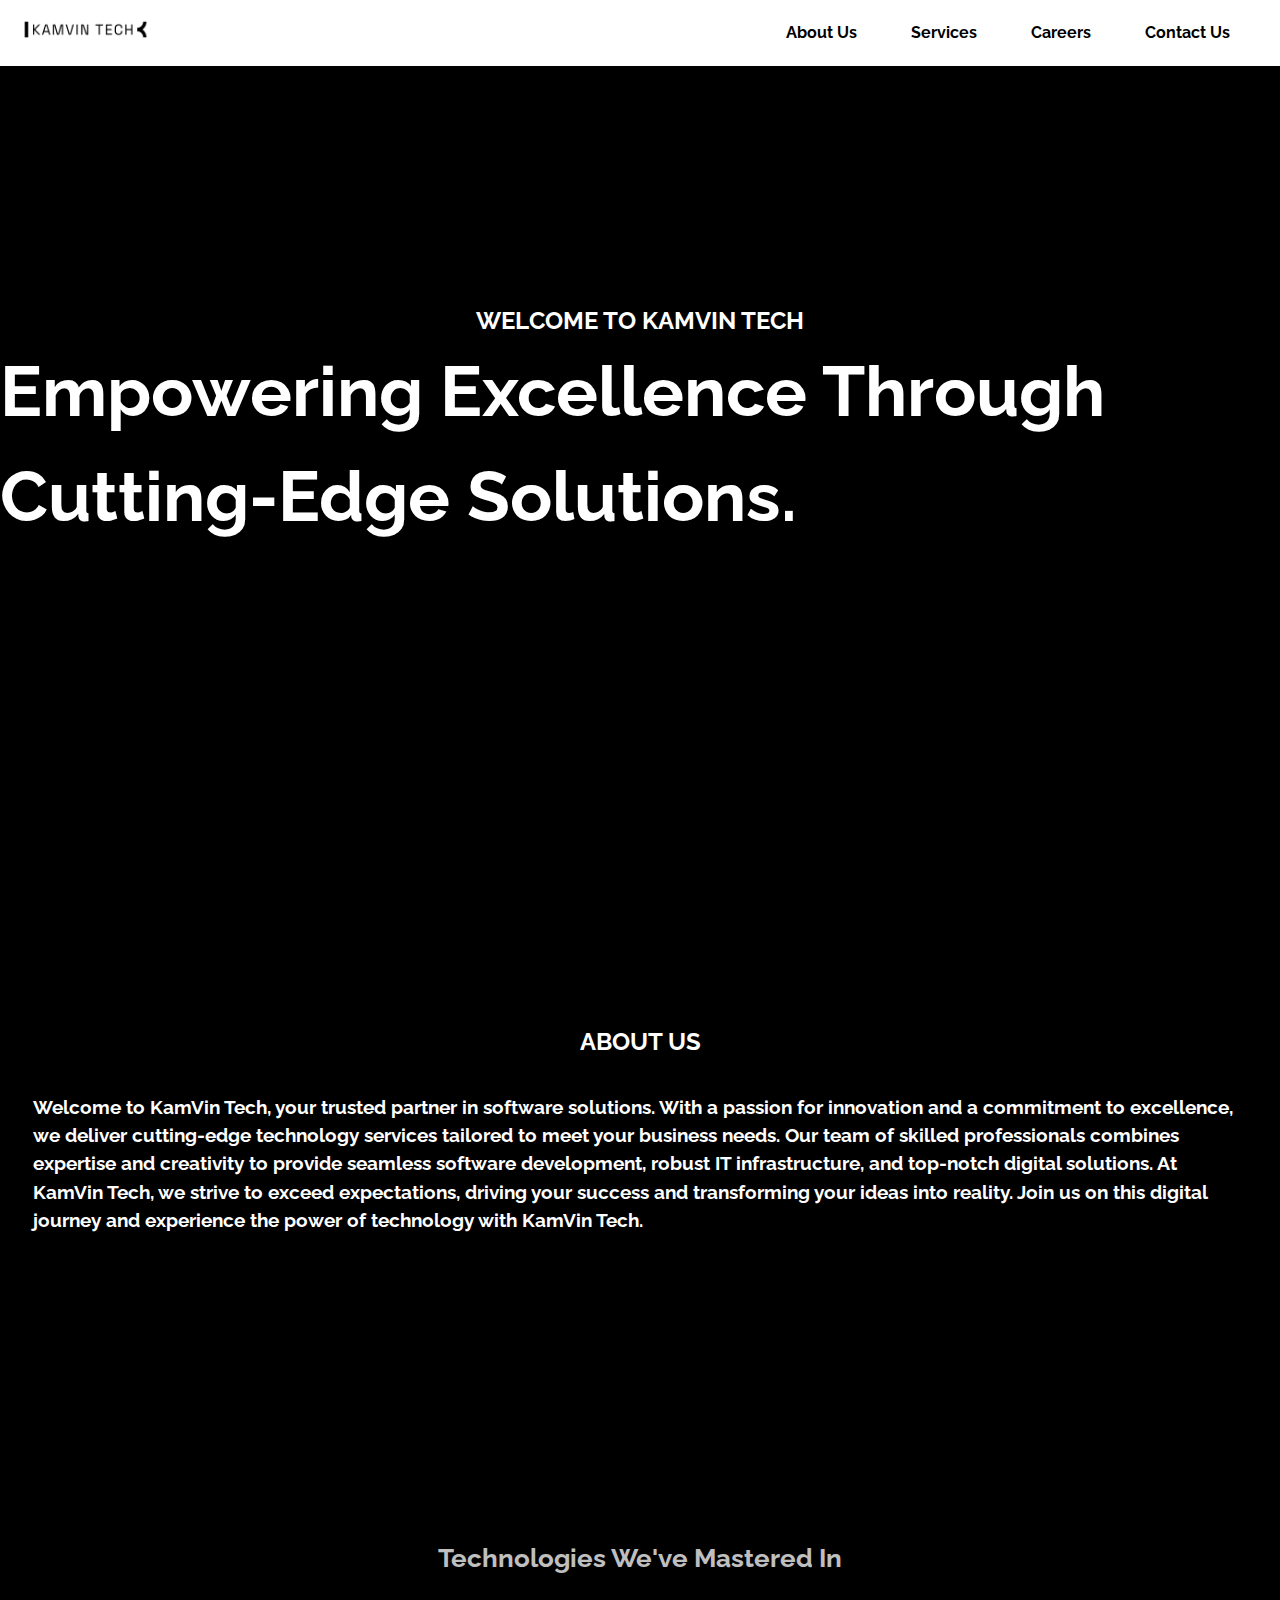
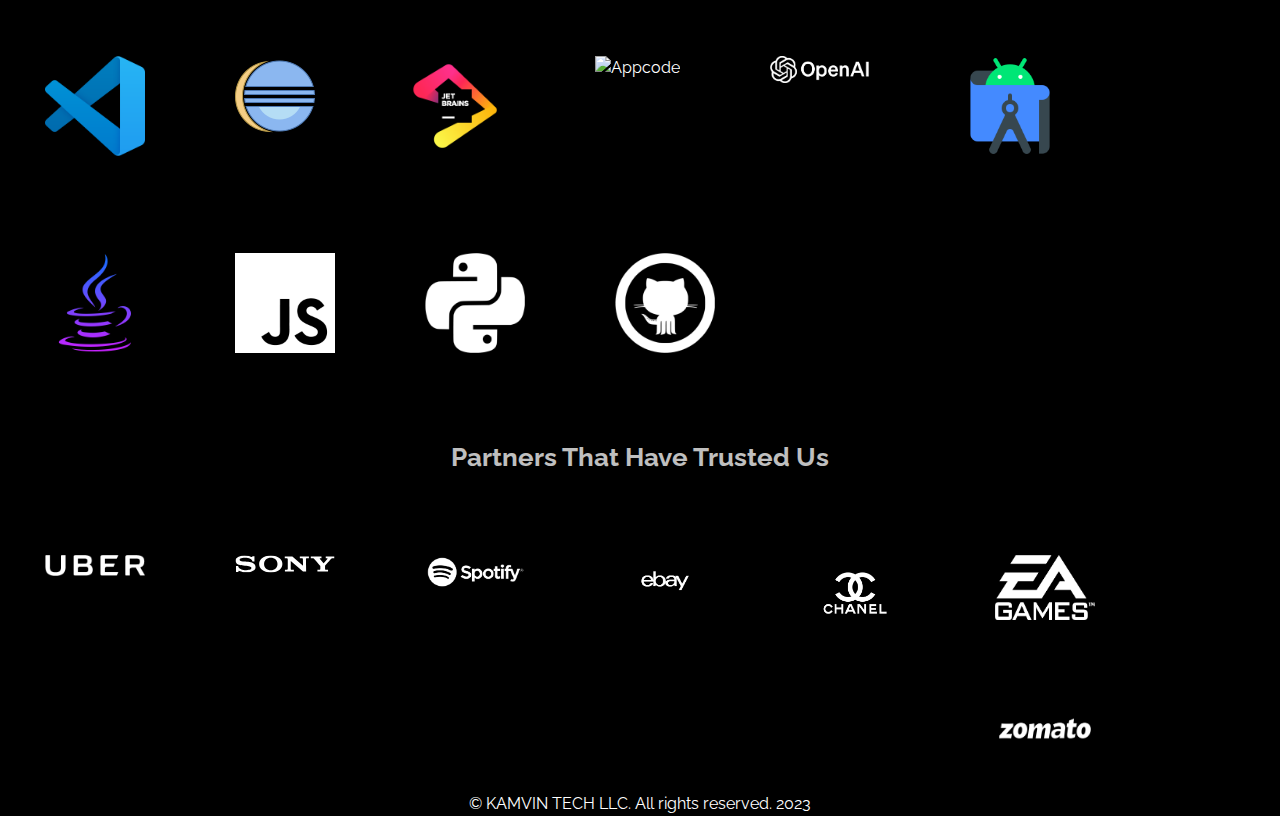
==== commit 92d31978: "commit" ====
--- a/index.html
+++ b/index.html
@@ -26,7 +26,7 @@
 
   <section class="hidden">
     <h2>WELCOME TO KAMVIN TECH</h2>
-    <h1>Empowering Excellence through Cutting-Edge Solutions.</h1>
+    <h1>Empowering Excellence Through Cutting-Edge Solutions.</h1>
     </div>
   </section>
 
@@ -43,7 +43,7 @@
   <Section>
     <div class="container">
 
-      <h3>Tools We've mastered In</h3>
+      <h3>Technologies We've Mastered In</h3>
       <ul>
         <li><img src="vscode.png" alt="Visual Code"></li>
         <li><img src="eclipse.png" alt="Eclipse"></li>
@@ -51,12 +51,29 @@
         <li><img src="AppCode.svg" alt="Appcode"></li>
         <li><img src="openai.png" alt="openAI" width="280px"></li>
         <li><img src="AndroidStudio.png" alt="Studio"></li>
+        <li><img src="Java.png" alt="java"></li>
+        <li><img src="Javascript.png" alt="JS"></li>
+        <li><img src="Python.png" alt="Python"></li>
+        <li><img src="github1.png" alt="github"></li>
+      </ul>
 
+    </div>
+
+    <div class="container">
+
+      <h3>Partners That Have Trusted Us</h3>
+      <ul>
+        <li><img src="uber.png" alt="uber"></li>
+        <li><img src="Sony.svg" alt="sony"></li>
+        <li><img src="Spotify.png" alt="spotify"></li>
+        <li><img src="ebay.png"></li>
+        <li><img src="chanel.png"></li>
+        <li><img src="EAsports.png"></li>
+        <li><img src="ZomatoWhite.png" width="280px"></li>
       </ul>
 
     </div>
   </Section>
-
 
 <footer>
   <div class="Footer">
--- a/design.css
+++ b/design.css
@@ -46,6 +46,7 @@
 nav ul li a {
   text-decoration: none;
   color: black;
+  font-weight: bold;
 }
 
 /* Logo styling */
@@ -55,7 +56,7 @@
 
 }
 .logo img {
-  max-width: 30%;
+  max-width: 20%;
   height: auto;
 }
 
@@ -64,35 +65,44 @@
   display: grid;
   place-items: center;
   align-content: center;
-  min-height: 100vh;
+  min-height: 80vh;
   align-items: center;
 }
 
 h1{
   font-size: 70px;
   font-weight:bold;
+
 }
 
 h3{
   padding: 3px;
   margin: 30px;
-  place-content: center;
 }
 
 ul img{
   max-width: 100px;
-  max-height: 100px;
+  max-height: 120px;
 
 }
  .container ul li{
 
   float: left;
   place-content: center;
-  margin: 50px;
-  list-style-type:none;;
+  margin: 45px;
+  list-style-type:none;
+  white-space: nowrap;
  }
 
-.Footer p{
+ .container h3{
+  display:grid; 
+  place-content: center;
+  align-items: center;
+  align-content: center;
+  font-size: 26px;
+  opacity: 0.75;
+ }
 
+.Footer {
 text-align: center;
 }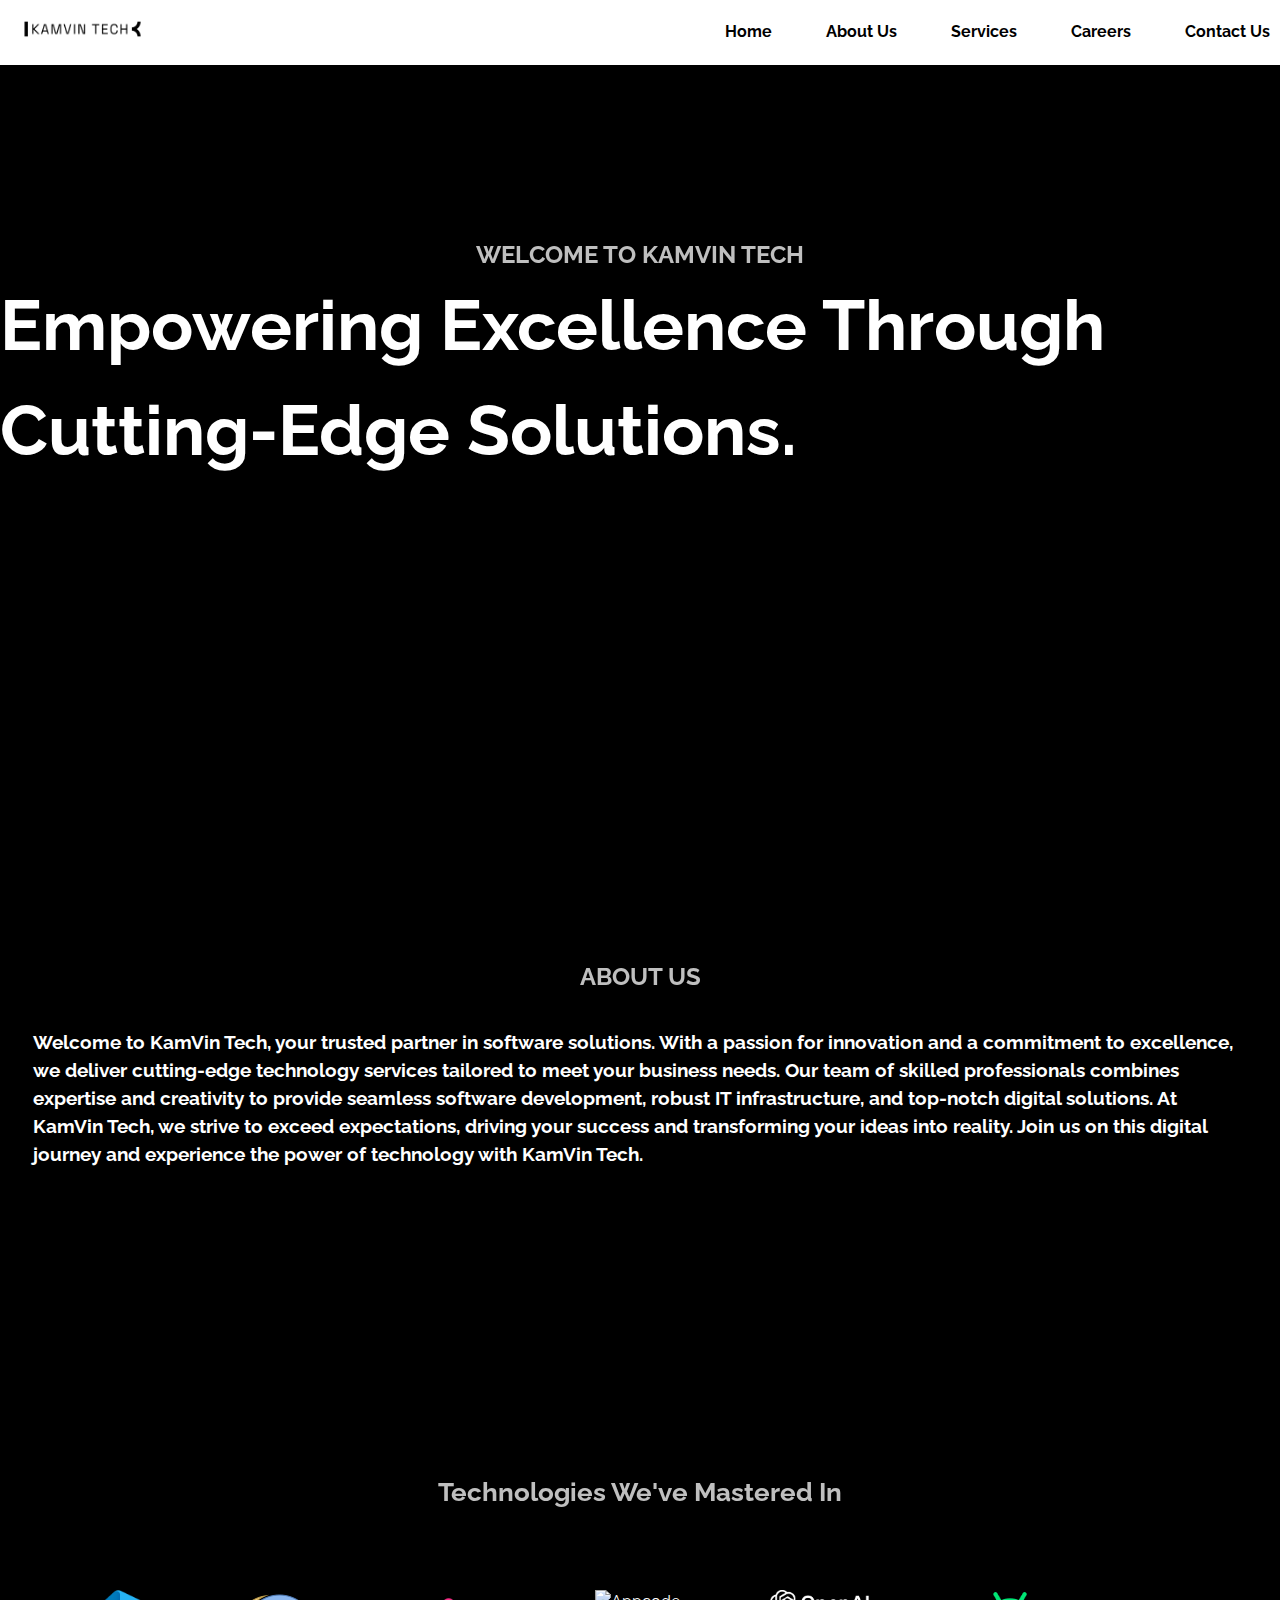
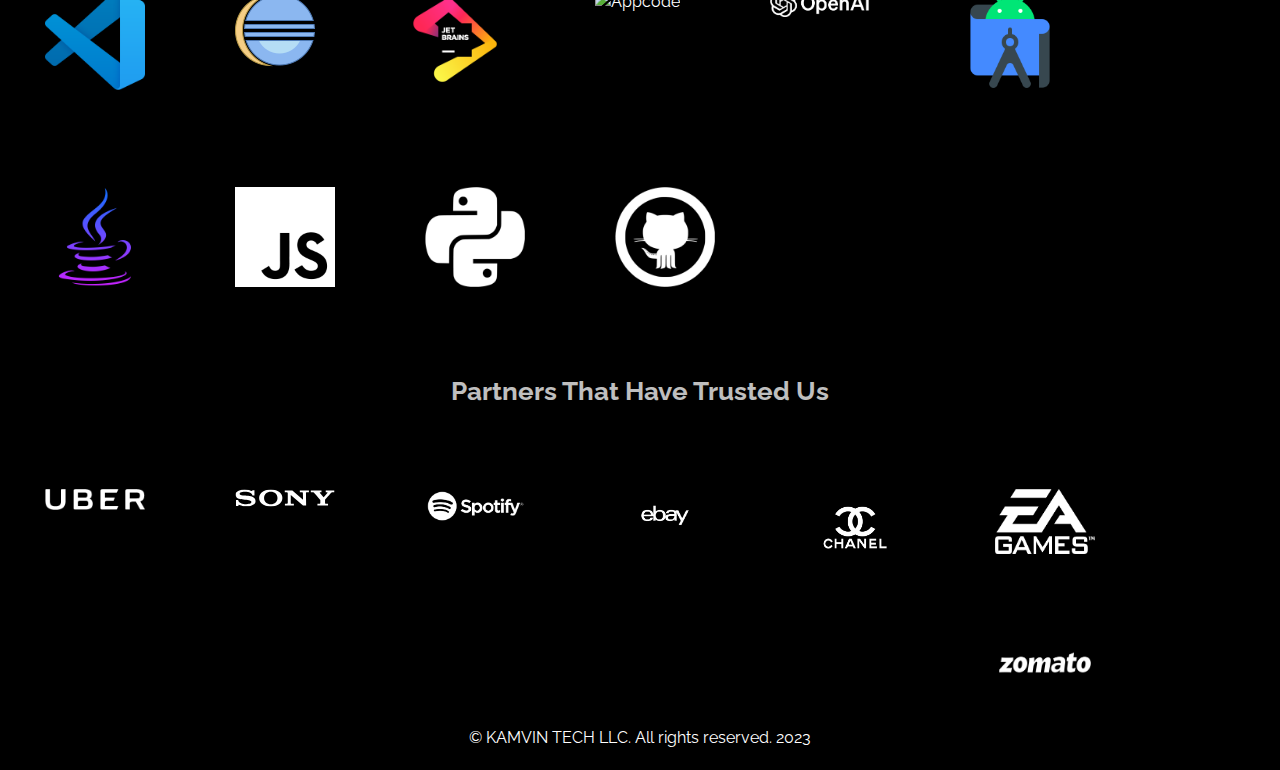
==== commit c3fc06ee: "commit" ====
--- a/index.html
+++ b/index.html
@@ -7,7 +7,7 @@
 <link rel="preconnect" href="https://fonts.googleapis.com">
 <link rel="preconnect" href="https://fonts.gstatic.com" crossorigin>
 <link href="https://fonts.googleapis.com/css2?family=Raleway:wght@100;400&display=swap" rel="stylesheet">
-<script src="base.js"></script>
+<script defer src="base.js"></script>
 </head>
 <body>
   <header>
@@ -16,7 +16,8 @@
     </div>
     <nav>
       <ul>
-        <li><a href="#about">About Us</a></li>
+        <li><a href="index.html">Home</a></li>
+        <li><a href="aboutus.html">About Us</a></li>
         <li><a href="#services">Services</a></li>
         <li><a href="#Careers">Careers</a></li>
         <li><a href="#contact">Contact Us</a></li>
@@ -30,7 +31,7 @@
     </div>
   </section>
 
-  <section class="hidden">
+<section>
     <h2>ABOUT US</h2>
     <h3>Welcome to KamVin Tech, your trusted partner in software solutions.
        With a passion for innovation and a commitment to excellence, we deliver cutting-edge technology services tailored to meet your business needs.
@@ -39,8 +40,7 @@
     </div>  
   </section>
 
-
-  <Section>
+  <section>
     <div class="container">
 
       <h3>Technologies We've Mastered In</h3>
--- a/design.css
+++ b/design.css
@@ -23,6 +23,9 @@
   padding: 20px;
   display: flex;
   align-items: center;
+  position: fixed;
+  width: 100%;
+  margin:10;
 }
 nav {
   display: flex;
@@ -103,6 +106,31 @@
   opacity: 0.75;
  }
 
+ h2{
+  opacity: 0.75;
+ }
+
+ .hidden{
+ opacity: 0;
+ filter: blur(5px);
+ transform: translateX(-100%);
+ transition: all 1s;
+ }
+ @media(prefers-reduced-motion){
+  .hidden{
+    transition: none;
+  }
+ }
+
+ .show{
+  opacity: 1;
+  filter: blur(0);
+  transform: translateX(0);
+ }
+
+
+ 
 .Footer {
 text-align: center;
+margin-bottom: 20px;
 }